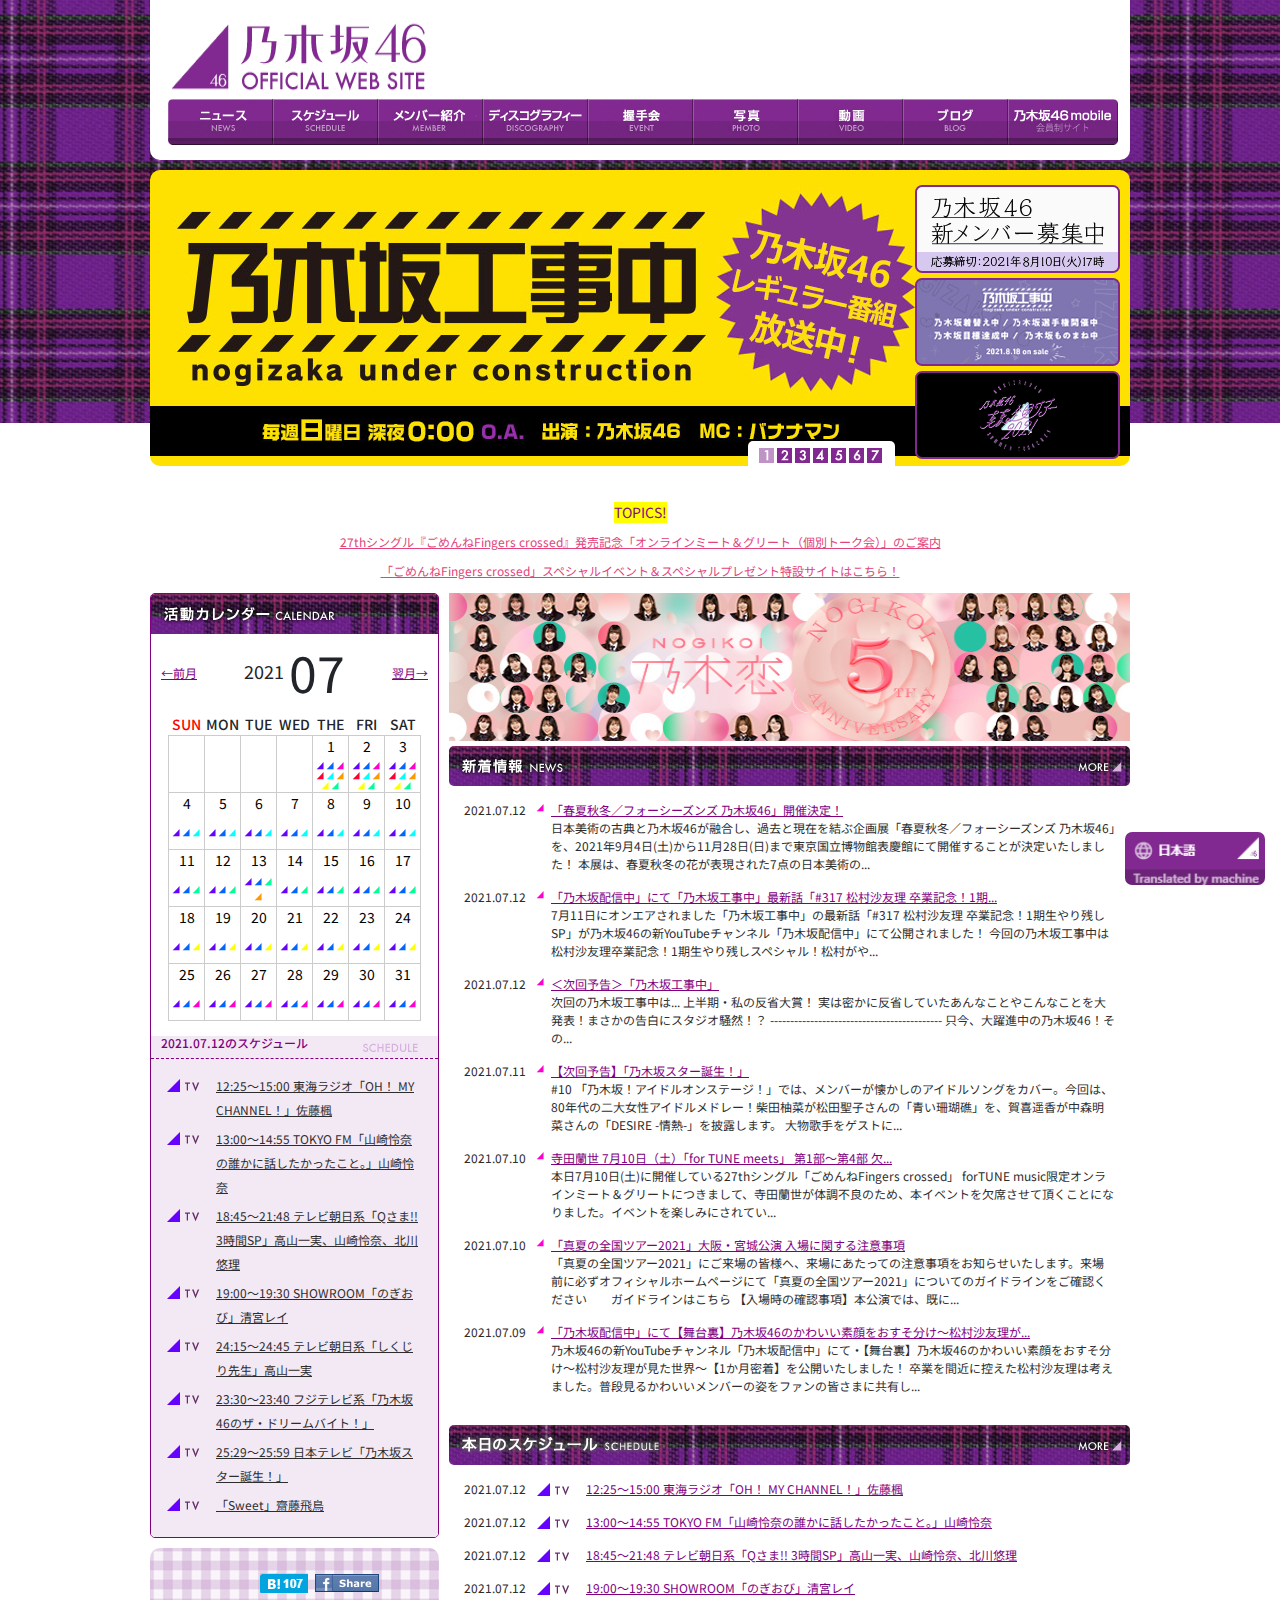
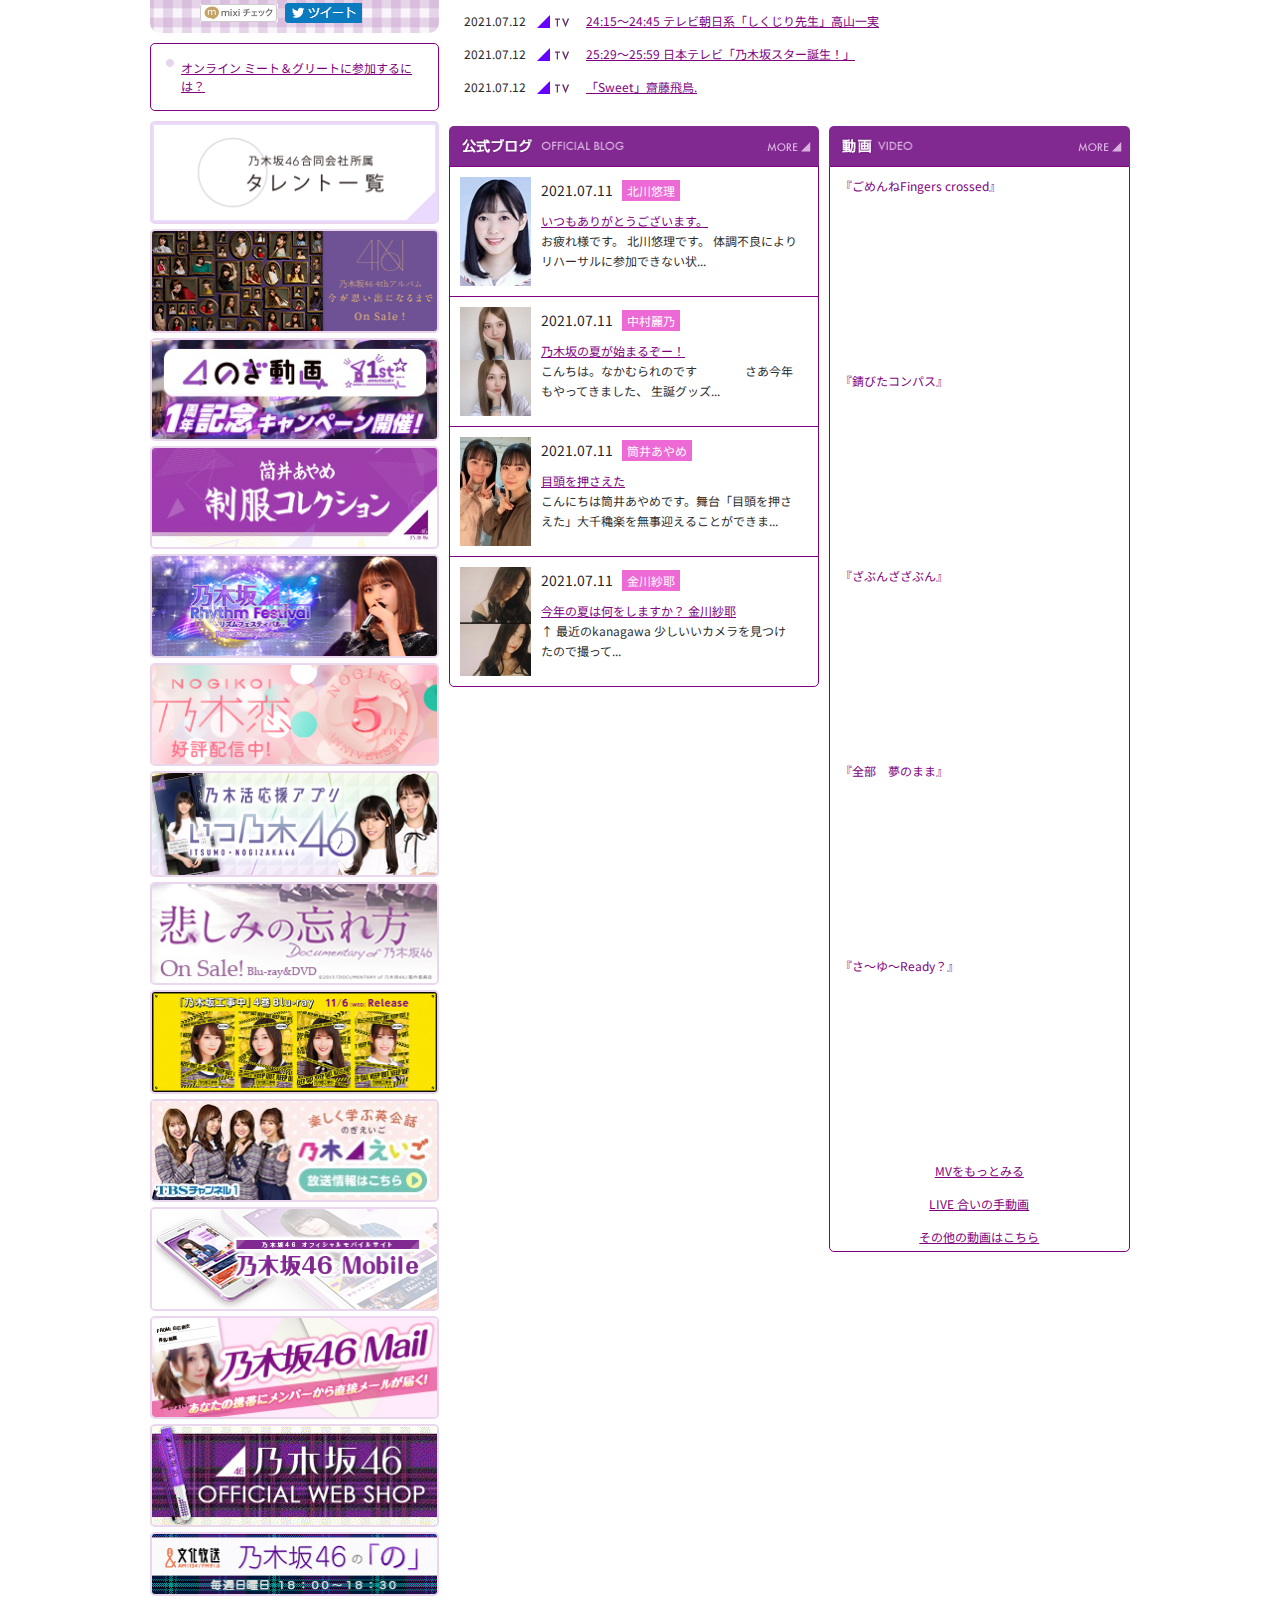
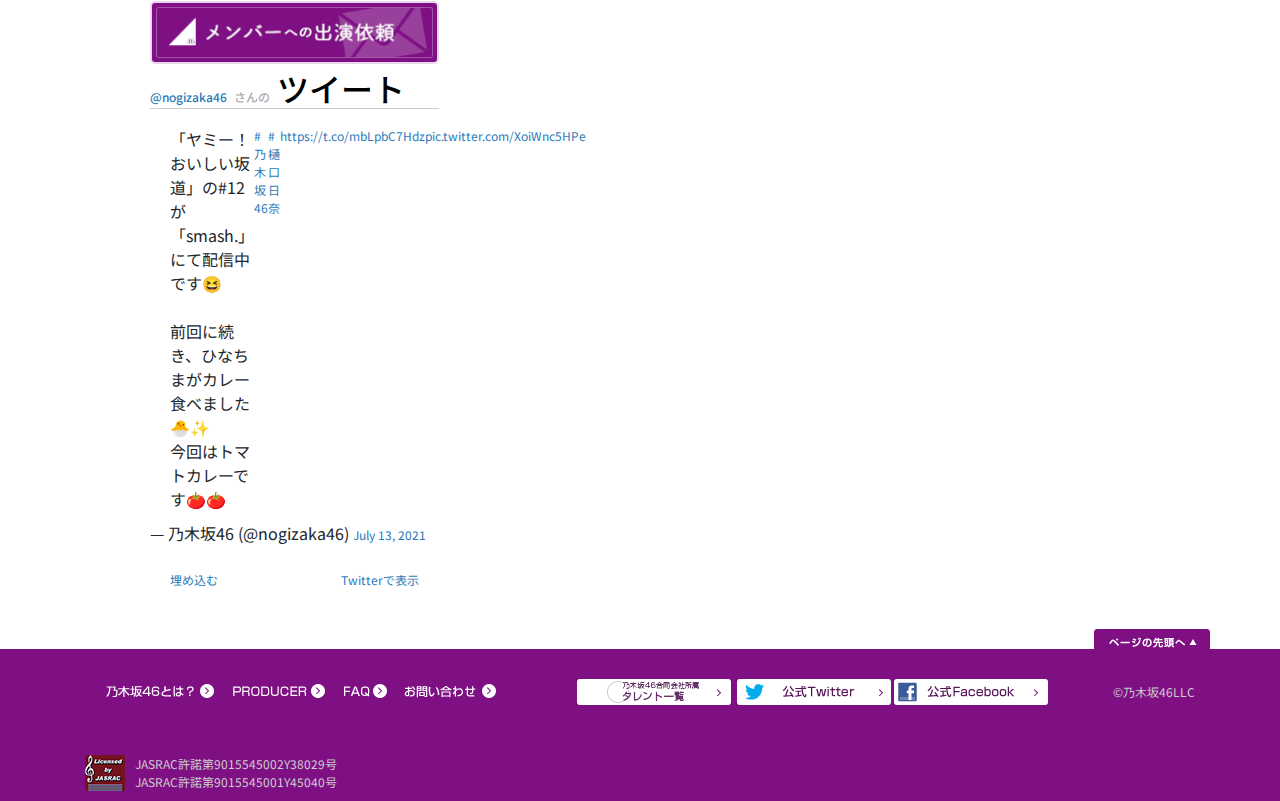
==== index.html @ aba11609 "修改輪播 添加推特連結" ====
<!DOCTYPE html>
<html lang="en">

<head>
    <meta charset="UTF-8">
    <meta http-equiv="X-UA-Compatible" content="IE=edge">
    <meta name="viewport" content="width=device-width, initial-scale=1.0">
    <link rel="stylesheet" href="./slick-1.8.1/slick/slick.css">
    <link rel="stylesheet" href="./slick-1.8.1/slick/slick-theme.css">
    <link rel="stylesheet" href="./bootstrap-4.6.0-dist/css/bootstrap.css">
    <link rel="stylesheet" href="./fontawesome-free-5.15.3-web/css/all.css">
    <link rel="stylesheet" href="./fontawesome-free-5.15.3-web/css/fontawesome.min.css">
    <link rel="stylesheet" href="./index.css">
    <link rel="preconnect" href="https://fonts.googleapis.com">
    <link rel="preconnect" href="https://fonts.gstatic.com" crossorigin>
    <link href="https://fonts.googleapis.com/css2?family=Noto+Sans+JP:wght@100;300;400;500;700;900&display=swap"
        rel="stylesheet">
    <title>Nogizaka46</title>
</head>

<body>

    <div class="wrap">
        <!-- 語言選擇框 -->
        <div class="lang-selector">
            <div class="pic"><img src="./images/Snipaste_2021-07-13_16-11-23.png" alt=""></div>
            <ul>
                <li>
                    <!-- div是小圓點 -->
                    <div></div>
                    <span>日本語</span>
                </li>
                <li>
                    <div></div>
                    <span>English</span>
                </li>
                <li>
                    <div></div>
                    <span>简体中文</span>
                </li>
                <li>
                    <div></div>
                    <span>繁體中文</span>
                </li>
                <li>
                    <div></div>
                    <span>ภาษาไทย</span>
                </li>
                <li>
                    <div></div>
                    <span>한국어</span>
                </li>
                <li>
                    <div></div>
                    <span>Bahasa Melayu</span>
                </li>
                <li>
                    <div></div>
                    <span>Bahasa Indonesia</span>
                </li>
            </ul>
        </div>

        <!-- 原本網站是980px，container會有左右padding 15px，所以寬度要多30px -->
        <div class="container w1010">
            <!-- 頭部區域 -->
            <div class="header ">
                <div class="logo">
                    <a href="#">
                        <img src="./images/logo.gif" alt="">
                    </a>
                </div>
                <!-- 漢堡選單 -->
                <div class="hum d-lg-none">
                    <i class="fas fa-bars">
                        <ul class="nav">
                            <li><a href="#" class="m1"></a></li>
                            <li><a href="#" class="m2"></a></li>
                            <li><a href="./members.html" class="m3"></a></li>
                            <li><a href="#" class="m4"></a></li>
                            <li><a href="#" class="m5"></a></li>
                            <li><a href="#" class="m6"></a></li>
                            <li><a href="#" class="m7"></a></li>
                            <li><a href="#" class="m8"></a></li>
                            <li><a href="#" class="m9"></a></li>
                        </ul>
                    </i>
                </div>
                <!-- navbar -->
                <!-- 桌機 -->
                <ul class="nav d-none d-lg-flex justify-content-lg-center">
                    <li><a href="#" class="m1"></a></li>
                    <li><a href="#" class="m2"></a></li>
                    <li><a href="./members.html" class="m3"></a></li>
                    <li><a href="#" class="m4"></a></li>
                    <li><a href="#" class="m5"></a></li>
                    <li><a href="#" class="m6"></a></li>
                    <li><a href="#" class="m7"></a></li>
                    <li><a href="#" class="m8"></a></li>
                    <li><a href="#" class="m9"></a></li>
                </ul>
            </div>

            <!-- slick -->
            <div class="slick">
                <!-- 輪播圖功能下在slick-pics裡面 -->
                <!-- 要和小圖片分開 -->
                <div class="slick-pics">
                    <div class="pic"><a href="#"><img src="./images/banner/banner104.jpg" alt=""></a></div>
                    <div class="pic"><a href="#"><img src="./images/banner/banner311.jpg" alt=""></a></div>
                    <div class="pic"><a href="#"><img src="./images/banner/banner324.jpg" alt=""></a></div>
                    <div class="pic"><a href="#"><img src="./images/banner/banner328.jpg" alt=""></a></div>
                    <div class="pic"><a href="#"><img src="./images/banner/banner331.jpg" alt=""></a></div>
                    <div class="pic"><a href="#"><img src="./images/banner/banner332.jpg" alt=""></a></div>
                    <div class="pic"><a href="#"><img src="./images/banner/banner334.jpg" alt=""></a></div>
                </div>
                <!-- 小圖片 -->
                <div class="small-pic">
                    <a href="#">
                        <!-- 三張小圖，用背景做 -->
                        <div class="first">
                            <!-- 小圖的邊框，用背景做 -->
                            <div class="pic-border"></div>
                        </div>
                    </a>
                    <a href="#">
                        <div class="second">
                            <div class="pic-border"></div>
                        </div>
                    </a>
                    <a href="#">
                        <div class="third">
                            <div class="pic-border"></div>
                        </div>
                    </a>
                </div>
            </div>

            <!-- 中間區域的文字 -->
            <div class="center-text">
                <p class="top-pic-text">TOPICS!</p>
                <p><a href="#">27thシングル『ごめんねFingers crossed』発売記念「オンラインミート＆グリート（個別トーク会）」のご案内</a></p>
                <p><a href="#">「ごめんねFingers crossed」スペシャルイベント＆スペシャルプレゼント特設サイトはこちら！</a></p>
            </div>


            <!-- 主要內容區域 -->
            <div class="main d-lg-flex flex-lg-row">
                <!-- 右側 -->
                <div class="right">
                    <!-- 橫圖 -->
                    <div class="nogikoi">
                        <a href="#"><img src="./images/bnr_nogikoi4.jpg" alt=""></a>
                    </div>

                    <!-- 手機月曆 -->
                    <div class="calendar-schedule  d-block d-lg-none">
                        <!-- 背景圖用bgc添加 -->
                        <div class="calendar-tag">
                            <!-- title用bgc添加 -->
                            <div class="title"></div>
                        </div>

                        <!-- 月曆區域 -->
                        <div class="calendar-main">
                            <!-- 標題 -->
                            <div class="calendar-title">
                                <form action="">
                                    <a href="#" class="last-month">←前月</a>
                                </form>
                                <p class="the-month">2021<span>07</span></p>
                                <form action="">
                                    <a href="#" class="next-month">翌月→</a>
                                </form>
                            </div>
                            <!-- 月曆表格 -->
                            <div class="calendar-bd">
                                <table>
                                    <tbody>
                                        <tr>
                                            <th class="sun">SUN</th>
                                            <th>MON</th>
                                            <th>TUE</th>
                                            <th>WED</th>
                                            <th>THE</th>
                                            <th>FRI</th>
                                            <th>SAT</th>
                                        </tr>
                                        <tr>
                                            <!-- 空白格子 -->
                                            <td>&nbsp;</td>
                                            <td>&nbsp;</td>
                                            <td>&nbsp;</td>
                                            <td>&nbsp;</td>
                                            <!-- 格子內分為上下兩區，上面放日期數字，下面放三角 -->
                                            <td><a href="#">
                                                    <span>1</span>
                                                    <span>
                                                        <img src="./images/small/schedule-tv.png" alt="">
                                                        <img src="./images/small/schedule-radio.png" alt="">
                                                        <img src="./images/small/schedule-handshake.png" alt="">
                                                        <img src="./images/small/schedule-live.png" alt="">
                                                        <img src="./images/small/schedule-magazine.png" alt="">
                                                        <img src="./images/small/schedule-release.png" alt="">
                                                        <img src="./images/small/schedule-theatre.png" alt="">
                                                        <img src="./images/small/schedule-web.png" alt="">
                                                    </span>
                                                </a></td>
                                            <td><a href="#">
                                                    <span>2</span>
                                                    <span>
                                                        <img src="./images/small/schedule-tv.png" alt="">
                                                        <img src="./images/small/schedule-radio.png" alt="">
                                                        <img src="./images/small/schedule-handshake.png" alt="">
                                                        <img src="./images/small/schedule-live.png" alt="">
                                                        <img src="./images/small/schedule-magazine.png" alt="">
                                                        <img src="./images/small/schedule-release.png" alt="">
                                                        <img src="./images/small/schedule-theatre.png" alt="">
                                                        <img src="./images/small/schedule-web.png" alt="">
                                                    </span>
                                                </a></td>
                                            <td><a href="#">
                                                    <span>3</span>
                                                    <span>
                                                        <img src="./images/small/schedule-tv.png" alt="">
                                                        <img src="./images/small/schedule-radio.png" alt="">
                                                        <img src="./images/small/schedule-handshake.png" alt="">
                                                        <img src="./images/small/schedule-live.png" alt="">
                                                        <img src="./images/small/schedule-magazine.png" alt="">
                                                        <img src="./images/small/schedule-release.png" alt="">
                                                        <img src="./images/small/schedule-theatre.png" alt="">
                                                        <img src="./images/small/schedule-web.png" alt="">
                                                    </span>
                                                </a></td>
                                        </tr>
                                        <tr>
                                            <td><a href="#">
                                                    <span>4</span>
                                                    <span>
                                                        <img src="./images/small/schedule-tv.png" alt="">
                                                        <img src="./images/small/schedule-radio.png" alt="">
                                                        <img src="./images/small/schedule-magazine.png" alt="">
                                                    </span>
                                                </a></td>
                                            <td><a href="#">
                                                    <span>5</span>
                                                    <span>
                                                        <img src="./images/small/schedule-tv.png" alt="">
                                                        <img src="./images/small/schedule-radio.png" alt="">
                                                        <img src="./images/small/schedule-magazine.png" alt="">
                                                    </span>
                                                </a></td>
                                            <td><a href="#">
                                                    <span>6</span>
                                                    <span>
                                                        <img src="./images/small/schedule-tv.png" alt="">
                                                        <img src="./images/small/schedule-radio.png" alt="">
                                                        <img src="./images/small/schedule-magazine.png" alt="">
                                                    </span>
                                                </a></td>
                                            <td><a href="#">
                                                    <span>7</span>
                                                    <span>
                                                        <img src="./images/small/schedule-tv.png" alt="">
                                                        <img src="./images/small/schedule-radio.png" alt="">
                                                        <img src="./images/small/schedule-magazine.png" alt="">
                                                    </span>
                                                </a></td>
                                            <td><a href="#">
                                                    <span>8</span>
                                                    <span>
                                                        <img src="./images/small/schedule-tv.png" alt="">
                                                        <img src="./images/small/schedule-radio.png" alt="">
                                                        <img src="./images/small/schedule-magazine.png" alt="">
                                                    </span>
                                                </a></td>
                                            <td><a href="#">
                                                    <span>9</span>
                                                    <span>
                                                        <img src="./images/small/schedule-tv.png" alt="">
                                                        <img src="./images/small/schedule-radio.png" alt="">
                                                        <img src="./images/small/schedule-magazine.png" alt="">
                                                    </span>
                                                </a></td>
                                            <td><a href="#">
                                                    <span>10</span>
                                                    <span>
                                                        <img src="./images/small/schedule-tv.png" alt="">
                                                        <img src="./images/small/schedule-radio.png" alt="">
                                                        <img src="./images/small/schedule-magazine.png" alt="">
                                                    </span>
                                                </a>
                                            </td>
                                        </tr>
                                        <tr>
                                            <td><a href="#">
                                                    <span>11</span>
                                                    <span>
                                                        <img src="./images/small/schedule-tv.png" alt="">
                                                        <img src="./images/small/schedule-radio.png" alt="">
                                                        <img src="./images/small/schedule-web.png" alt="">
                                                    </span>
                                                </a></td>
                                            <td><a href="#">
                                                    <span>12</span>
                                                    <span>
                                                        <img src="./images/small/schedule-tv.png" alt="">
                                                        <img src="./images/small/schedule-radio.png" alt="">
                                                        <img src="./images/small/schedule-web.png" alt="">
                                                    </span>
                                                </a></td>
                                            <td><a href="#">
                                                    <span>13</span>
                                                    <span>
                                                        <img src="./images/small/schedule-tv.png" alt="">
                                                        <img src="./images/small/schedule-radio.png" alt="">
                                                        <img src="./images/small/schedule-web.png" alt="">
                                                        <img src="./images/small/schedule-release.png" alt="">
                                                    </span>
                                                </a></td>
                                            <td><a href="#">
                                                    <span>14</span>
                                                    <span>
                                                        <img src="./images/small/schedule-tv.png" alt="">
                                                        <img src="./images/small/schedule-radio.png" alt="">
                                                        <img src="./images/small/schedule-web.png" alt="">
                                                    </span>
                                                </a></td>
                                            <td><a href="#">
                                                    <span>15</span>
                                                    <span>
                                                        <img src="./images/small/schedule-tv.png" alt="">
                                                        <img src="./images/small/schedule-radio.png" alt="">
                                                        <img src="./images/small/schedule-web.png" alt="">
                                                    </span>
                                                </a></td>
                                            <td><a href="#">
                                                    <span>16</span>
                                                    <span>
                                                        <img src="./images/small/schedule-tv.png" alt="">
                                                        <img src="./images/small/schedule-radio.png" alt="">
                                                        <img src="./images/small/schedule-web.png" alt="">
                                                    </span>
                                                </a></td>
                                            <td><a href="#">
                                                    <span>17</span>
                                                    <span>
                                                        <img src="./images/small/schedule-tv.png" alt="">
                                                        <img src="./images/small/schedule-radio.png" alt="">
                                                        <img src="./images/small/schedule-web.png" alt="">
                                                    </span>
                                                </a>
                                            </td>
                                        </tr>
                                        <tr>
                                            <td><a href="#">
                                                    <span>18</span>
                                                    <span>
                                                        <img src="./images/small/schedule-tv.png" alt="">
                                                        <img src="./images/small/schedule-radio.png" alt="">
                                                        <img src="./images/small/schedule-theatre.png" alt="">
                                                    </span>
                                                </a></td>
                                            <td><a href="#">
                                                    <span>19</span>
                                                    <span>
                                                        <img src="./images/small/schedule-tv.png" alt="">
                                                        <img src="./images/small/schedule-radio.png" alt="">
                                                        <img src="./images/small/schedule-theatre.png" alt="">
                                                    </span>
                                                </a></td>
                                            <td><a href="#">
                                                    <span>20</span>
                                                    <span>
                                                        <img src="./images/small/schedule-tv.png" alt="">
                                                        <img src="./images/small/schedule-radio.png" alt="">
                                                        <img src="./images/small/schedule-theatre.png" alt="">
                                                    </span>
                                                </a></td>
                                            <td><a href="#">
                                                    <span>21</span>
                                                    <span>
                                                        <img src="./images/small/schedule-tv.png" alt="">
                                                        <img src="./images/small/schedule-radio.png" alt="">
                                                        <img src="./images/small/schedule-theatre.png" alt="">
                                                    </span>
                                                </a></td>
                                            <td><a href="#">
                                                    <span>22</span>
                                                    <span>
                                                        <img src="./images/small/schedule-tv.png" alt="">
                                                        <img src="./images/small/schedule-radio.png" alt="">
                                                        <img src="./images/small/schedule-theatre.png" alt="">
                                                    </span>
                                                </a></td>
                                            <td><a href="#">
                                                    <span>23</span>
                                                    <span>
                                                        <img src="./images/small/schedule-tv.png" alt="">
                                                        <img src="./images/small/schedule-radio.png" alt="">
                                                        <img src="./images/small/schedule-theatre.png" alt="">
                                                    </span>
                                                </a></td>
                                            <td><a href="#">
                                                    <span>24</span>
                                                    <span>
                                                        <img src="./images/small/schedule-tv.png" alt="">
                                                        <img src="./images/small/schedule-radio.png" alt="">
                                                        <img src="./images/small/schedule-theatre.png" alt="">
                                                    </span>
                                                </a>
                                            </td>
                                        </tr>
                                        <tr>
                                            <td><a href="#">
                                                    <span>25</span>
                                                    <span>
                                                        <img src="./images/small/schedule-tv.png" alt="">
                                                        <img src="./images/small/schedule-radio.png" alt="">
                                                        <img src="./images/small/schedule-handshake.png" alt="">
                                                    </span>
                                                </a></td>
                                            <td><a href="#">
                                                    <span>26</span>
                                                    <span>
                                                        <img src="./images/small/schedule-tv.png" alt="">
                                                        <img src="./images/small/schedule-radio.png" alt="">
                                                        <img src="./images/small/schedule-handshake.png" alt="">
                                                    </span>
                                                </a></td>
                                            <td><a href="#">
                                                    <span>27</span>
                                                    <span>
                                                        <img src="./images/small/schedule-tv.png" alt="">
                                                        <img src="./images/small/schedule-radio.png" alt="">
                                                        <img src="./images/small/schedule-handshake.png" alt="">
                                                    </span>
                                                </a></td>
                                            <td><a href="#">
                                                    <span>28</span>
                                                    <span>
                                                        <img src="./images/small/schedule-tv.png" alt="">
                                                        <img src="./images/small/schedule-radio.png" alt="">
                                                        <img src="./images/small/schedule-handshake.png" alt="">
                                                    </span>
                                                </a></td>
                                            <td><a href="#">
                                                    <span>29</span>
                                                    <span>
                                                        <img src="./images/small/schedule-tv.png" alt="">
                                                        <img src="./images/small/schedule-radio.png" alt="">
                                                        <img src="./images/small/schedule-handshake.png" alt="">
                                                    </span>
                                                </a></td>
                                            <td><a href="#">
                                                    <span>30</span>
                                                    <span>
                                                        <img src="./images/small/schedule-tv.png" alt="">
                                                        <img src="./images/small/schedule-radio.png" alt="">
                                                        <img src="./images/small/schedule-handshake.png" alt="">
                                                    </span>
                                                </a></td>
                                            <td><a href="#">
                                                    <span>31</span>
                                                    <span>
                                                        <img src="./images/small/schedule-tv.png" alt="">
                                                        <img src="./images/small/schedule-radio.png" alt="">
                                                        <img src="./images/small/schedule-handshake.png" alt="">
                                                    </span>
                                                </a>
                                            </td>
                                        </tr>
                                    </tbody>
                                </table>
                            </div>
                        </div>
                    </div>

                    <!-- 新着情報 -->
                    <!-- 背景圖用bgc添加 -->
                    <div class="news-tag">
                        <!-- title用bgc添加 -->
                        <div class="title"></div>
                        <!-- more用bgc添加 -->
                        <div class="more">
                            <a href="#"></a>
                        </div>
                    </div>
                    <!-- 新着情報 內容區 -->
                    <div class="news-text">
                        <div class="item">
                            <p class="date">2021.07.12</p>
                            <!-- 日期後面的三角用::before添加 -->
                            <p class="item-content">
                                <a href="#">「春夏秋冬／フォーシーズンズ 乃木坂46」開催決定！</a>
                                <span>日本美術の古典と乃木坂46が融合し、過去と現在を結ぶ企画展「春夏秋冬／フォーシーズンズ
                                    乃木坂46」を、2021年9月4日(土)から11月28日(日)まで東京国立博物館表慶館にて開催することが決定いたしました！
                                    本展は、春夏秋冬の花が表現された7点の日本美術の...</span>
                            </p>
                        </div>
                        <div class="item">
                            <p class="date">2021.07.12</p>
                            <!-- 日期後面的三角用::before添加 -->
                            <p class="item-content">
                                <a href="#">「乃木坂配信中」にて「乃木坂工事中」最新話「#317 松村沙友理 卒業記念！1期...</a>
                                <span>7月11日にオンエアされました「乃木坂工事中」の最新話「#317 松村沙友理
                                    卒業記念！1期生やり残しSP」が乃木坂46の新YouTubeチャンネル「乃木坂配信中」にて公開されました！
                                    今回の乃木坂工事中は松村沙友理卒業記念！1期生やり残しスペシャル！松村がや...</span>
                            </p>
                        </div>
                        <div class="item">
                            <p class="date">2021.07.12</p>
                            <!-- 日期後面的三角用::before添加 -->
                            <p class="item-content">
                                <a href="#">＜次回予告＞「乃木坂工事中」</a>
                                <span>次回の乃木坂工事中は... 上半期・私の反省大賞！ 実は密かに反省していたあんなことやこんなことを大発表！まさかの告白にスタジオ騒然！？
                                    -------------------------------------------
                                    只今、大躍進中の乃木坂46！その...
                                </span>
                            </p>
                        </div>
                        <div class="item">
                            <p class="date">2021.07.11</p>
                            <!-- 日期後面的三角用::before添加 -->
                            <p class="item-content">
                                <a href="#">【次回予告】「乃木坂スター誕生！」</a>
                                <span>#10
                                    「乃木坂！アイドルオンステージ！」では、メンバーが懐かしのアイドルソングをカバー。今回は、80年代の二大女性アイドルメドレー！柴田柚菜が松田聖子さんの「青い珊瑚礁」を、賀喜遥香が中森明菜さんの「DESIRE
                                    -情熱-」を披露します。
                                    大物歌手をゲストに...</span>
                            </p>
                        </div>
                        <div class="item">
                            <p class="date">2021.07.10</p>
                            <!-- 日期後面的三角用::before添加 -->
                            <p class="item-content">
                                <a href="#">寺田蘭世 ‪7月10日（土）「for TUNE meets」 第1部～第4部 欠...</a>
                                <span>本日7月10日(土)に開催している27thシングル「ごめんねFingers crossed」 forTUNE
                                    music限定オンラインミート＆グリートにつきまして、寺田蘭世が体調不良のため、本イベントを欠席させて頂くことになりました。イベントを楽しみにされてい...</span>
                            </p>
                        </div>
                        <div class="item">
                            <p class="date">2021.07.10</p>
                            <!-- 日期後面的三角用::before添加 -->
                            <p class="item-content">
                                <a href="#">「真夏の全国ツアー2021」大阪・宮城公演 入場に関する注意事項</a>
                                <span>「真夏の全国ツアー2021」にご来場の皆様へ、来場にあたっての注意事項をお知らせいたします。来場前に必ずオフィシャルホームページにて「真夏の全国ツアー2021」についてのガイドラインをご確認ください　　ガイドラインはこちら
                                    【入場時の確認事項】本公演では、既に...</span>
                            </p>
                        </div>
                        <div class="item">
                            <p class="date">2021.07.09</p>
                            <!-- 日期後面的三角用::before添加 -->
                            <p class="item-content">
                                <a href="#">「乃木坂配信中」にて【舞台裏】乃木坂46のかわいい素顔をおすそ分け～松村沙友理が...</a>
                                <span>乃木坂46の新YouTubeチャンネル「乃木坂配信中」にて・【舞台裏】乃木坂46のかわいい素顔をおすそ分け～松村沙友理が見た世界～【1か月密着】を公開いたしました！
                                    卒業を間近に控えた松村沙友理は考えました。普段見るかわいいメンバーの姿をファンの皆さまに共有し...</span>
                            </p>
                        </div>
                    </div>

                    <!-- 本日のスケジュール -->
                    <!-- 背景圖用bgc添加 -->
                    <div class="schedule-tag">
                        <!-- title用bgc添加 -->
                        <div class="title"></div>
                        <!-- more用bgc添加 -->
                        <div class="more">
                            <a href="#"></a>
                        </div>
                    </div>
                    <!-- 本日のスケジュール 內容區 -->
                    <div class="schedule-content">
                        <div class="item">
                            <p class="date">2021.07.12</p>
                            <!-- 日期後面的三角TV用::before添加 -->
                            <p class="item-text">
                                <a href="#">12:25〜15:00 東海ラジオ「OH！ MY CHANNEL！」佐藤楓</a>
                            </p>
                        </div>
                        <div class="item">
                            <p class="date">2021.07.12</p>
                            <!-- 日期後面的三角TV用::before添加 -->
                            <p class="item-text">
                                <a href="#">13:00～14:55 TOKYO FM「山崎怜奈の誰かに話したかったこと。」山崎怜奈</a>

                            </p>
                        </div>
                        <div class="item">
                            <p class="date">2021.07.12</p>
                            <!-- 日期後面的三角TV用::before添加 -->
                            <p class="item-text">
                                <a href="#">18:45～21:48 テレビ朝日系「Qさま!! 3時間SP」高山一実、山崎怜奈、北川悠理</a>

                            </p>
                        </div>
                        <div class="item">
                            <p class="date">2021.07.12</p>
                            <!-- 日期後面的三角TV用::before添加 -->
                            <p class="item-text">
                                <a href="#">19:00〜19:30 SHOWROOM「のぎおび」清宮レイ</a>

                            </p>
                        </div>
                        <div class="item">
                            <p class="date">2021.07.12</p>
                            <!-- 日期後面的三角TV用::before添加 -->
                            <p class="item-text">
                                <a href="#">24:15～24:45 テレビ朝日系「しくじり先生」高山一実</a>

                            </p>
                        </div>
                        <div class="item">
                            <p class="date">2021.07.12</p>
                            <!-- 日期後面的三角TV用::before添加 -->
                            <p class="item-text">
                                <a href="#">25:29～25:59 日本テレビ「乃木坂スター誕生！」</a>

                            </p>
                        </div>
                        <div class="item">
                            <p class="date">2021.07.12</p>
                            <!-- 日期後面的三角TV用::before添加 -->
                            <p class="item-text">
                                <a href="#">「Sweet」齋藤飛鳥.</a>

                            </p>
                        </div>
                    </div>

                    <!-- Blog和影片區 -->
                    <div class="blog-video">
                        <!-- 公式ブログ -->
                        <div class="blog">
                            <div class="blog-tag">
                                <!-- title用bgc添加 -->
                                <div class="title"></div>
                                <!-- more用bgc添加 -->
                                <div class="more">
                                    <a href="#"></a>
                                </div>
                            </div>
                            <!-- 公式ブログ 內容區 -->
                            <div class="item">
                                <div class="pic">
                                    <a href="#">
                                        <img src="./images/YgkvcGljL2tpdGFnYXdheXVyaV9saXN0LmpwZwk3MQkxMDk-.jpg" alt="">
                                    </a>
                                </div>
                                <div class="text">
                                    <span class="date">2021.07.11</span>
                                    <span class="name">北川悠理</span>
                                    <p class="title"><a href="#">いつもありがとうございます。</a></p>
                                    <p>お疲れ様です。 北川悠理です。 体調不良によりリハーサルに参加できない状...</p>
                                </div>
                            </div>
                            <div class="item">
                                <div class="pic">
                                    <a href="#">
                                        <img src="./images/YgkvcmVuby5uYWthbXVyYS9pbWcvMjAyMS8wNy8xMS8wMzMxNTg0LzAwMDAu.jpeg"
                                            alt="">
                                    </a>
                                </div>
                                <div class="text">
                                    <span class="date">2021.07.11</span>
                                    <span class="name">中村麗乃</span>
                                    <p class="title"><a href="#">乃木坂の夏が始まるぞー！</a></p>
                                    <p>こんちは。なかむられのです 　 　 　 さあ今年もやってきました、 生誕グッズ...</p>
                                </div>
                            </div>
                            <div class="item">
                                <div class="pic">
                                    <a href="#">
                                        <img src="./images/YgkvYXlhbWUudHN1dHN1aS9pbWcvMjAyMS8wNy8xMS85MDA2MTgyLzAwMDAu.jpeg"
                                            alt="">
                                    </a>
                                </div>
                                <div class="text">
                                    <span class="date">2021.07.11</span>
                                    <span class="name">筒井あやめ</span>
                                    <p class="title"><a href="#">目頭を押さえた</a></p>
                                    <p>こんにちは筒井あやめです。舞台「目頭を押さえた」大千穐楽を無事迎えることができま...</p>
                                </div>
                            </div>
                            <div class="item">
                                <div class="pic">
                                    <a href="#">
                                        <img src="./images/Ygkvc2F5YS5rYW5hZ2F3YS9pbWcvMjAyMS8wNy8xMS83NzQ1NjgwLzAwMDAu.jpeg"
                                            alt="">
                                    </a>
                                </div>
                                <div class="text">
                                    <span class="date">2021.07.11</span>
                                    <span class="name">金川紗耶</span>
                                    <p class="title"><a href="#">今年の夏は何をしますか？ 金川紗耶</a></p>
                                    <p>↑ 最近のkanagawa 少しいいカメラを見つけたので撮って...</p>
                                </div>
                            </div>
                        </div>

                        <!-- 動画 -->
                        <div class="video">
                            <div class="video-tag">
                                <div class="title"></div>
                                <div class="more">
                                    <a href="#"></a>
                                </div>
                            </div>
                            <!-- 動画 內容區 -->
                            <div class="item-group">
                                <div class="item">
                                    <p><a href="https://www.youtube.com/watch?v=jddS5q0RFpY">『ごめんねFingers crossed』</a>
                                    </p>
                                    <!-- 用iframe嵌入youtube -->
                                    <div>
                                        <iframe width="280" height="158" src="https://www.youtube.com/embed/jddS5q0RFpY"
                                            title="YouTube video player" frameborder="0"
                                            allow="accelerometer; autoplay; clipboard-write; encrypted-media; gyroscope; picture-in-picture"
                                            allowfullscreen></iframe>
                                    </div>
                                </div>
                                <div class="item">
                                    <p><a href="https://www.youtube.com/watch?v=slgLdRkpLlU">『錆びたコンパス』</a></p>
                                    <!-- 用iframe嵌入youtube -->
                                    <div><iframe width="280" height="158"
                                            src="https://www.youtube.com/embed/slgLdRkpLlU" title="YouTube video player"
                                            frameborder="0"
                                            allow="accelerometer; autoplay; clipboard-write; encrypted-media; gyroscope; picture-in-picture"
                                            allowfullscreen></iframe>
                                    </div>
                                </div>
                                <div class="item">
                                    <p><a href="https://www.youtube.com/watch?v=wOx5oAbzKKs">『ざぶんざざぶん』</a></p>
                                    <!-- 用iframe嵌入youtube -->
                                    <div><iframe width="280" height="158"
                                            src="https://www.youtube.com/embed/wOx5oAbzKKs" title="YouTube video player"
                                            frameborder="0"
                                            allow="accelerometer; autoplay; clipboard-write; encrypted-media; gyroscope; picture-in-picture"
                                            allowfullscreen></iframe>
                                    </div>
                                </div>
                                <div class="item">
                                    <p><a href="https://www.youtube.com/watch?v=9RRwfblvlFg">『全部　夢のまま』</a></p>
                                    <!-- 用iframe嵌入youtube -->
                                    <div><iframe width="280" height="158"
                                            src="https://www.youtube.com/embed/9RRwfblvlFg" title="YouTube video player"
                                            frameborder="0"
                                            allow="accelerometer; autoplay; clipboard-write; encrypted-media; gyroscope; picture-in-picture"
                                            allowfullscreen></iframe>
                                    </div>
                                </div>
                                <div class="item">
                                    <p><a href="https://www.youtube.com/watch?v=gHtQlZgjnzU">『さ～ゆ～Ready？』</a></p>
                                    <!-- 用iframe嵌入youtube -->
                                    <div><iframe width="280" height="158"
                                            src="https://www.youtube.com/embed/gHtQlZgjnzU" title="YouTube video player"
                                            frameborder="0"
                                            allow="accelerometer; autoplay; clipboard-write; encrypted-media; gyroscope; picture-in-picture"
                                            allowfullscreen></iframe>
                                    </div>
                                </div>

                                <div class="extra">
                                    <p><a href="#">MVをもっとみる</a></p>
                                    <p><a href="#">LIVE 合いの手動画</a></p>
                                    <p><a href="#">その他の動画はこちら</a></p>
                                </div>
                            </div>


                        </div>
                    </div>
                </div>


                <!-- 左側 -->
                <div class="left ">

                    <!-- 桌機 -->
                    <!-- 活動カレンダー -->
                    <div class="calendar-schedule d-none d-lg-block">
                        <!-- 背景圖用bgc添加 -->
                        <div class="calendar-tag">
                            <!-- title用bgc添加 -->
                            <div class="title"></div>
                        </div>

                        <!-- 月曆區域 -->
                        <div class="calendar-main">
                            <!-- 標題 -->
                            <div class="calendar-title">
                                <form action="">
                                    <a href="#" class="last-month">←前月</a>
                                </form>
                                <p class="the-month">2021<span>07</span></p>
                                <form action="">
                                    <a href="#" class="next-month">翌月→</a>
                                </form>
                            </div>
                            <!-- 月曆表格 -->
                            <div class="calendar-bd">
                                <table>
                                    <tbody>
                                        <tr>
                                            <th class="sun">SUN</th>
                                            <th>MON</th>
                                            <th>TUE</th>
                                            <th>WED</th>
                                            <th>THE</th>
                                            <th>FRI</th>
                                            <th>SAT</th>
                                        </tr>
                                        <tr>
                                            <!-- 空白格子 -->
                                            <td>&nbsp;</td>
                                            <td>&nbsp;</td>
                                            <td>&nbsp;</td>
                                            <td>&nbsp;</td>
                                            <!-- 格子內分為上下兩區，上面放日期數字，下面放三角 -->
                                            <td><a href="#">
                                                    <span>1</span>
                                                    <span>
                                                        <img src="./images/small/schedule-tv.png" alt="">
                                                        <img src="./images/small/schedule-radio.png" alt="">
                                                        <img src="./images/small/schedule-handshake.png" alt="">
                                                        <img src="./images/small/schedule-live.png" alt="">
                                                        <img src="./images/small/schedule-magazine.png" alt="">
                                                        <img src="./images/small/schedule-release.png" alt="">
                                                        <img src="./images/small/schedule-theatre.png" alt="">
                                                        <img src="./images/small/schedule-web.png" alt="">
                                                    </span>
                                                </a></td>
                                            <td><a href="#">
                                                    <span>2</span>
                                                    <span>
                                                        <img src="./images/small/schedule-tv.png" alt="">
                                                        <img src="./images/small/schedule-radio.png" alt="">
                                                        <img src="./images/small/schedule-handshake.png" alt="">
                                                        <img src="./images/small/schedule-live.png" alt="">
                                                        <img src="./images/small/schedule-magazine.png" alt="">
                                                        <img src="./images/small/schedule-release.png" alt="">
                                                        <img src="./images/small/schedule-theatre.png" alt="">
                                                        <img src="./images/small/schedule-web.png" alt="">
                                                    </span>
                                                </a></td>
                                            <td><a href="#">
                                                    <span>3</span>
                                                    <span>
                                                        <img src="./images/small/schedule-tv.png" alt="">
                                                        <img src="./images/small/schedule-radio.png" alt="">
                                                        <img src="./images/small/schedule-handshake.png" alt="">
                                                        <img src="./images/small/schedule-live.png" alt="">
                                                        <img src="./images/small/schedule-magazine.png" alt="">
                                                        <img src="./images/small/schedule-release.png" alt="">
                                                        <img src="./images/small/schedule-theatre.png" alt="">
                                                        <img src="./images/small/schedule-web.png" alt="">
                                                    </span>
                                                </a></td>
                                        </tr>
                                        <tr>
                                            <td><a href="#">
                                                    <span>4</span>
                                                    <span>
                                                        <img src="./images/small/schedule-tv.png" alt="">
                                                        <img src="./images/small/schedule-radio.png" alt="">
                                                        <img src="./images/small/schedule-magazine.png" alt="">
                                                    </span>
                                                </a></td>
                                            <td><a href="#">
                                                    <span>5</span>
                                                    <span>
                                                        <img src="./images/small/schedule-tv.png" alt="">
                                                        <img src="./images/small/schedule-radio.png" alt="">
                                                        <img src="./images/small/schedule-magazine.png" alt="">
                                                    </span>
                                                </a></td>
                                            <td><a href="#">
                                                    <span>6</span>
                                                    <span>
                                                        <img src="./images/small/schedule-tv.png" alt="">
                                                        <img src="./images/small/schedule-radio.png" alt="">
                                                        <img src="./images/small/schedule-magazine.png" alt="">
                                                    </span>
                                                </a></td>
                                            <td><a href="#">
                                                    <span>7</span>
                                                    <span>
                                                        <img src="./images/small/schedule-tv.png" alt="">
                                                        <img src="./images/small/schedule-radio.png" alt="">
                                                        <img src="./images/small/schedule-magazine.png" alt="">
                                                    </span>
                                                </a></td>
                                            <td><a href="#">
                                                    <span>8</span>
                                                    <span>
                                                        <img src="./images/small/schedule-tv.png" alt="">
                                                        <img src="./images/small/schedule-radio.png" alt="">
                                                        <img src="./images/small/schedule-magazine.png" alt="">
                                                    </span>
                                                </a></td>
                                            <td><a href="#">
                                                    <span>9</span>
                                                    <span>
                                                        <img src="./images/small/schedule-tv.png" alt="">
                                                        <img src="./images/small/schedule-radio.png" alt="">
                                                        <img src="./images/small/schedule-magazine.png" alt="">
                                                    </span>
                                                </a></td>
                                            <td><a href="#">
                                                    <span>10</span>
                                                    <span>
                                                        <img src="./images/small/schedule-tv.png" alt="">
                                                        <img src="./images/small/schedule-radio.png" alt="">
                                                        <img src="./images/small/schedule-magazine.png" alt="">
                                                    </span>
                                                </a>
                                            </td>
                                        </tr>
                                        <tr>
                                            <td><a href="#">
                                                    <span>11</span>
                                                    <span>
                                                        <img src="./images/small/schedule-tv.png" alt="">
                                                        <img src="./images/small/schedule-radio.png" alt="">
                                                        <img src="./images/small/schedule-web.png" alt="">
                                                    </span>
                                                </a></td>
                                            <td><a href="#">
                                                    <span>12</span>
                                                    <span>
                                                        <img src="./images/small/schedule-tv.png" alt="">
                                                        <img src="./images/small/schedule-radio.png" alt="">
                                                        <img src="./images/small/schedule-web.png" alt="">
                                                    </span>
                                                </a></td>
                                            <td><a href="#">
                                                    <span>13</span>
                                                    <span>
                                                        <img src="./images/small/schedule-tv.png" alt="">
                                                        <img src="./images/small/schedule-radio.png" alt="">
                                                        <img src="./images/small/schedule-web.png" alt="">
                                                        <img src="./images/small/schedule-release.png" alt="">
                                                    </span>
                                                </a></td>
                                            <td><a href="#">
                                                    <span>14</span>
                                                    <span>
                                                        <img src="./images/small/schedule-tv.png" alt="">
                                                        <img src="./images/small/schedule-radio.png" alt="">
                                                        <img src="./images/small/schedule-web.png" alt="">
                                                    </span>
                                                </a></td>
                                            <td><a href="#">
                                                    <span>15</span>
                                                    <span>
                                                        <img src="./images/small/schedule-tv.png" alt="">
                                                        <img src="./images/small/schedule-radio.png" alt="">
                                                        <img src="./images/small/schedule-web.png" alt="">
                                                    </span>
                                                </a></td>
                                            <td><a href="#">
                                                    <span>16</span>
                                                    <span>
                                                        <img src="./images/small/schedule-tv.png" alt="">
                                                        <img src="./images/small/schedule-radio.png" alt="">
                                                        <img src="./images/small/schedule-web.png" alt="">
                                                    </span>
                                                </a></td>
                                            <td><a href="#">
                                                    <span>17</span>
                                                    <span>
                                                        <img src="./images/small/schedule-tv.png" alt="">
                                                        <img src="./images/small/schedule-radio.png" alt="">
                                                        <img src="./images/small/schedule-web.png" alt="">
                                                    </span>
                                                </a>
                                            </td>
                                        </tr>
                                        <tr>
                                            <td><a href="#">
                                                    <span>18</span>
                                                    <span>
                                                        <img src="./images/small/schedule-tv.png" alt="">
                                                        <img src="./images/small/schedule-radio.png" alt="">
                                                        <img src="./images/small/schedule-theatre.png" alt="">
                                                    </span>
                                                </a></td>
                                            <td><a href="#">
                                                    <span>19</span>
                                                    <span>
                                                        <img src="./images/small/schedule-tv.png" alt="">
                                                        <img src="./images/small/schedule-radio.png" alt="">
                                                        <img src="./images/small/schedule-theatre.png" alt="">
                                                    </span>
                                                </a></td>
                                            <td><a href="#">
                                                    <span>20</span>
                                                    <span>
                                                        <img src="./images/small/schedule-tv.png" alt="">
                                                        <img src="./images/small/schedule-radio.png" alt="">
                                                        <img src="./images/small/schedule-theatre.png" alt="">
                                                    </span>
                                                </a></td>
                                            <td><a href="#">
                                                    <span>21</span>
                                                    <span>
                                                        <img src="./images/small/schedule-tv.png" alt="">
                                                        <img src="./images/small/schedule-radio.png" alt="">
                                                        <img src="./images/small/schedule-theatre.png" alt="">
                                                    </span>
                                                </a></td>
                                            <td><a href="#">
                                                    <span>22</span>
                                                    <span>
                                                        <img src="./images/small/schedule-tv.png" alt="">
                                                        <img src="./images/small/schedule-radio.png" alt="">
                                                        <img src="./images/small/schedule-theatre.png" alt="">
                                                    </span>
                                                </a></td>
                                            <td><a href="#">
                                                    <span>23</span>
                                                    <span>
                                                        <img src="./images/small/schedule-tv.png" alt="">
                                                        <img src="./images/small/schedule-radio.png" alt="">
                                                        <img src="./images/small/schedule-theatre.png" alt="">
                                                    </span>
                                                </a></td>
                                            <td><a href="#">
                                                    <span>24</span>
                                                    <span>
                                                        <img src="./images/small/schedule-tv.png" alt="">
                                                        <img src="./images/small/schedule-radio.png" alt="">
                                                        <img src="./images/small/schedule-theatre.png" alt="">
                                                    </span>
                                                </a>
                                            </td>
                                        </tr>
                                        <tr>
                                            <td><a href="#">
                                                    <span>25</span>
                                                    <span>
                                                        <img src="./images/small/schedule-tv.png" alt="">
                                                        <img src="./images/small/schedule-radio.png" alt="">
                                                        <img src="./images/small/schedule-handshake.png" alt="">
                                                    </span>
                                                </a></td>
                                            <td><a href="#">
                                                    <span>26</span>
                                                    <span>
                                                        <img src="./images/small/schedule-tv.png" alt="">
                                                        <img src="./images/small/schedule-radio.png" alt="">
                                                        <img src="./images/small/schedule-handshake.png" alt="">
                                                    </span>
                                                </a></td>
                                            <td><a href="#">
                                                    <span>27</span>
                                                    <span>
                                                        <img src="./images/small/schedule-tv.png" alt="">
                                                        <img src="./images/small/schedule-radio.png" alt="">
                                                        <img src="./images/small/schedule-handshake.png" alt="">
                                                    </span>
                                                </a></td>
                                            <td><a href="#">
                                                    <span>28</span>
                                                    <span>
                                                        <img src="./images/small/schedule-tv.png" alt="">
                                                        <img src="./images/small/schedule-radio.png" alt="">
                                                        <img src="./images/small/schedule-handshake.png" alt="">
                                                    </span>
                                                </a></td>
                                            <td><a href="#">
                                                    <span>29</span>
                                                    <span>
                                                        <img src="./images/small/schedule-tv.png" alt="">
                                                        <img src="./images/small/schedule-radio.png" alt="">
                                                        <img src="./images/small/schedule-handshake.png" alt="">
                                                    </span>
                                                </a></td>
                                            <td><a href="#">
                                                    <span>30</span>
                                                    <span>
                                                        <img src="./images/small/schedule-tv.png" alt="">
                                                        <img src="./images/small/schedule-radio.png" alt="">
                                                        <img src="./images/small/schedule-handshake.png" alt="">
                                                    </span>
                                                </a></td>
                                            <td><a href="#">
                                                    <span>31</span>
                                                    <span>
                                                        <img src="./images/small/schedule-tv.png" alt="">
                                                        <img src="./images/small/schedule-radio.png" alt="">
                                                        <img src="./images/small/schedule-handshake.png" alt="">
                                                    </span>
                                                </a>
                                            </td>
                                        </tr>
                                    </tbody>
                                </table>
                            </div>
                        </div>
                        <!-- 行事曆區域 -->
                        <div class="schedule-main">
                            <!-- 標題 -->
                            <div class="schedule-title">
                                <h4>2021.07.12のスケジュール</h4>
                                <img src="./images/today.gif" alt="">
                            </div>
                            <!-- 內容 -->
                            <div class="schedule-content">
                                <div class="item">
                                    <!-- 三角TV用::after添加 -->
                                    <p class="item-text">
                                        <a href="#">12:25〜15:00 東海ラジオ「OH！ MY CHANNEL！」佐藤楓</a>
                                    </p>
                                </div>
                                <div class="item">
                                    <!-- 三角TV用::after添加 -->
                                    <p class="item-text">
                                        <a href="#">13:00～14:55 TOKYO FM「山崎怜奈の誰かに話したかったこと。」山崎怜奈</a>
                                    </p>
                                </div>
                                <div class="item">
                                    <!-- 三角TV用::after添加 -->
                                    <p class="item-text">
                                        <a href="#">18:45～21:48 テレビ朝日系「Qさま!! 3時間SP」高山一実、山崎怜奈、北川悠理</a>
                                    </p>
                                </div>
                                <div class="item">
                                    <!-- 三角TV用::after添加 -->
                                    <p class="item-text">
                                        <a href="#">19:00〜19:30 SHOWROOM「のぎおび」清宮レイ</a>
                                    </p>
                                </div>
                                <div class="item">
                                    <!-- 三角TV用::after添加 -->
                                    <p class="item-text">
                                        <a href="#">24:15～24:45 テレビ朝日系「しくじり先生」高山一実</a>
                                    </p>
                                </div>
                                <div class="item">
                                    <!-- 三角TV用::after添加 -->
                                    <p class="item-text">
                                        <a href="#">23:30～23:40 フジテレビ系「乃木坂46のザ・ドリームバイト！」</a>
                                    </p>
                                </div>
                                <div class="item">
                                    <!-- 三角TV用::after添加 -->
                                    <p class="item-text">
                                        <a href="#">25:29～25:59 日本テレビ「乃木坂スター誕生！」
                                        </a>
                                    </p>
                                </div>
                                <div class="item">
                                    <!-- 三角TV用::after添加 -->
                                    <p class="item-text">
                                        <a href="#">「Sweet」齋藤飛鳥
                                        </a>
                                    </p>
                                </div>
                            </div>
                        </div>
                    </div>

                    <!-- 社群平台 -->
                    <div class="snsbtns">
                        <a href="#" class="b107"><img src="./images/small/Snipaste_2021-07-13_14-00-23.png" alt=""></a>
                        <a href="#" class="fb"><img src="./images/small/Snipaste_2021-07-13_14-00-56.png" alt=""></a>
                        <a href="#" class="mixi"><img src="./images/small/Snipaste_2021-07-13_14-01-37.png" alt=""></a>
                        <a href="#" class="twitter"><img src="./images/small/Snipaste_2021-07-13_14-01-48.png"
                                alt=""></a>
                    </div>
                    <!-- 線上握手會 -->
                    <div class="online">
                        <p><a href="#">オンライン ミート＆グリートに参加するには？</a></p>
                    </div>
                    <!-- 各式節目與廣播連結 -->
                    <div class="bnrs">
                        <a href="#"><img src="./images/bnr100_n46llc.png" alt=""></a>
                        <a href="#"><img src="./images/bnr100_4thal.jpg" alt=""></a>
                        <a href="#"><img src="./images/bnr210621_nogidouga.jpg" alt=""></a>
                        <a href="#"><img src="./images/bnr100_seifukukorekuyon.jpg" alt=""></a>
                        <a href="#"><img src="./images/bnr102_nogifes.png" alt=""></a>
                        <a href="#"><img src="./images/bnr101_nogikoi5.jpg" alt=""></a>
                        <a href="#"><img src="./images/bnr100_awy2020.png" alt=""></a>
                        <a href="#"><img src="./images/bnr100_kanashimi_3.jpg" alt=""></a>
                        <a href="#"><img src="./images/bnr100_nogizakakoujityuudvd.jpg" alt=""></a>
                        <a href="#"><img src="./images/bnr100_nogieigo201906.jpg" alt=""></a>
                        <a href="#"><img src="./images/bnr100_n46mobile.jpg" alt=""></a>
                        <a href="#"><img src="./images/bnr100_n46mail.jpg" alt=""></a>
                        <a href="#"><img src="./images/bnr100_shop.gif" alt=""></a>
                        <a href="#"><img src="./images/bnr60_noginono.jpg" alt=""></a>
                        <a href="#"><img src="./images/bnr60_offer.png" alt=""></a>
                    </div>
                    <!-- twitter連結 -->
                    <div class="web">
                        <h2>
                            <a href="#">‎@nogizaka46</a>
                            <span>さんの</span>
                            <spna>ツイート</spna>
                        </h2>

                        <div class="twitter">
                            <blockquote class="twitter-tweet">
                                <p lang="ja" dir="ltr">
                                    「ヤミー！おいしい坂道」の#12が「smash.」にて配信中です😆<br><br>前回に続き、ひなちまがカレー食べました🐣✨<br>今回はトマトカレーです🍅🍅<a
                                        href="https://twitter.com/hashtag/%E4%B9%83%E6%9C%A8%E5%9D%8246?src=hash&amp;ref_src=twsrc%5Etfw">#乃木坂46</a><a
                                        href="https://twitter.com/hashtag/%E6%A8%8B%E5%8F%A3%E6%97%A5%E5%A5%88?src=hash&amp;ref_src=twsrc%5Etfw">#樋口日奈</a><a
                                        href="https://t.co/mbLpbC7Hdz">https://t.co/mbLpbC7Hdz</a> <a
                                        href="https://t.co/XoiWnc5HPe">pic.twitter.com/XoiWnc5HPe</a></p>&mdash; 乃木坂46
                                (@nogizaka46) <a
                                    href="https://twitter.com/nogizaka46/status/1414812494489538567?ref_src=twsrc%5Etfw">July
                                    13, 2021</a>
                            </blockquote>
                            <script async src="https://platform.twitter.com/widgets.js" charset="utf-8"></script>
                        </div>

                        <p>
                            <a href="#" class="ume">埋め込む</a>
                            <a href="#" class="tw">Twitterで表示</a>
                        </p>
                    </div>
                </div>
            </div>
        </div>

        <!-- 底部 -->
        <footer>
            <div class="container">
                <div class="link">

                    <!-- 桌機 -->
                    <!-- 精靈圖 -->
                    <div class="nav-link d-none d-lg-flex">
                        <div><a href="#" class="doko"></a></div>
                        <div><a href="#" class="producer"></a></div>
                        <div><a href="#" class="faq"></a></div>
                        <div><a href="#" class="ask"></a></div>
                    </div>
                    <!-- 精靈圖 -->
                    <div class="sns  d-none d-lg-flex">
                        <div><a href="#" class="idol"></a></div>
                        <div><a href="#" class="twitter"></a></div>
                        <div><a href="#" class="fb"></a></div>
                    </div>

                    <!-- 手機 -->
                    <!-- 精靈圖 -->
                    <div class="nav-link d-flex d-lg-none">
                        <!-- front 和 back 是手機排版用 -->
                        <div class="front">
                            <div><a href="#" class="doko"></a></div>
                            <div><a href="#" class="producer"></a></div>
                        </div>
                        <!-- front 和 back 是手機排版用 -->
                        <div class="back">
                            <div><a href="#" class="faq"></a></div>
                            <div><a href="#" class="ask"></a></div>
                        </div>
                    </div>
                    <!-- 精靈圖 -->
                    <div class="sns d-flex d-lg-none">
                        <!-- front是手機排版用 -->
                        <div class="front">
                            <div><a href="#" class="idol"></a></div>
                            <div><a href="#" class=" twitter"></a></div>
                        </div>
                        <div><a href="#" class="fb"></a></div>
                    </div>
                </div>

                <!-- 書本圖是bgc -->
                <div class="footjasrac">
                    <p>JASRAC許諾第9015545002Y38029号</p>
                    <p>JASRAC許諾第9015545001Y45040号</p>
                </div>
                <!-- 返回頂部 -->
                <div class="ptop">
                    <a href="#"></a>
                </div>
            </div>
        </footer>

    </div>



    <script src="./jquery-3.6.0/jquery-3.6.0.js"></script>
    <script src="./slick-1.8.1/slick/slick.js"></script>
    <script src="./bootstrap-4.6.0-dist/js/bootstrap.js"></script>
    <script>
        $(function () {
            // 點擊漢堡選單，就讓navbar顯示
            $('.hum').click(function () {
                $('.hum .nav').stop().slideToggle(300);
            })

            // 點擊語言選單，就讓ul顯示
            $('.lang-selector img').click(function () {
                $('.lang-selector ul').stop().slideToggle(300);
            })

            // 點擊li，就讓當前的小圓點顯示，其他li的小圓點隱藏
            $('.lang-selector li').click(function () {
                $(this).find('div').show();
                $(this).siblings().find('div').hide();
            })

            // 輪播
            $('.slick-pics').slick({
                dots: true,
                arrows: false,
                infinite: true,
                autoplay: true,
                autoplaySpeed: 2000,
                speed: 500,
                fade: true,
                cssEase: 'linear'
            });



        })
    </script>

</body>

</html>
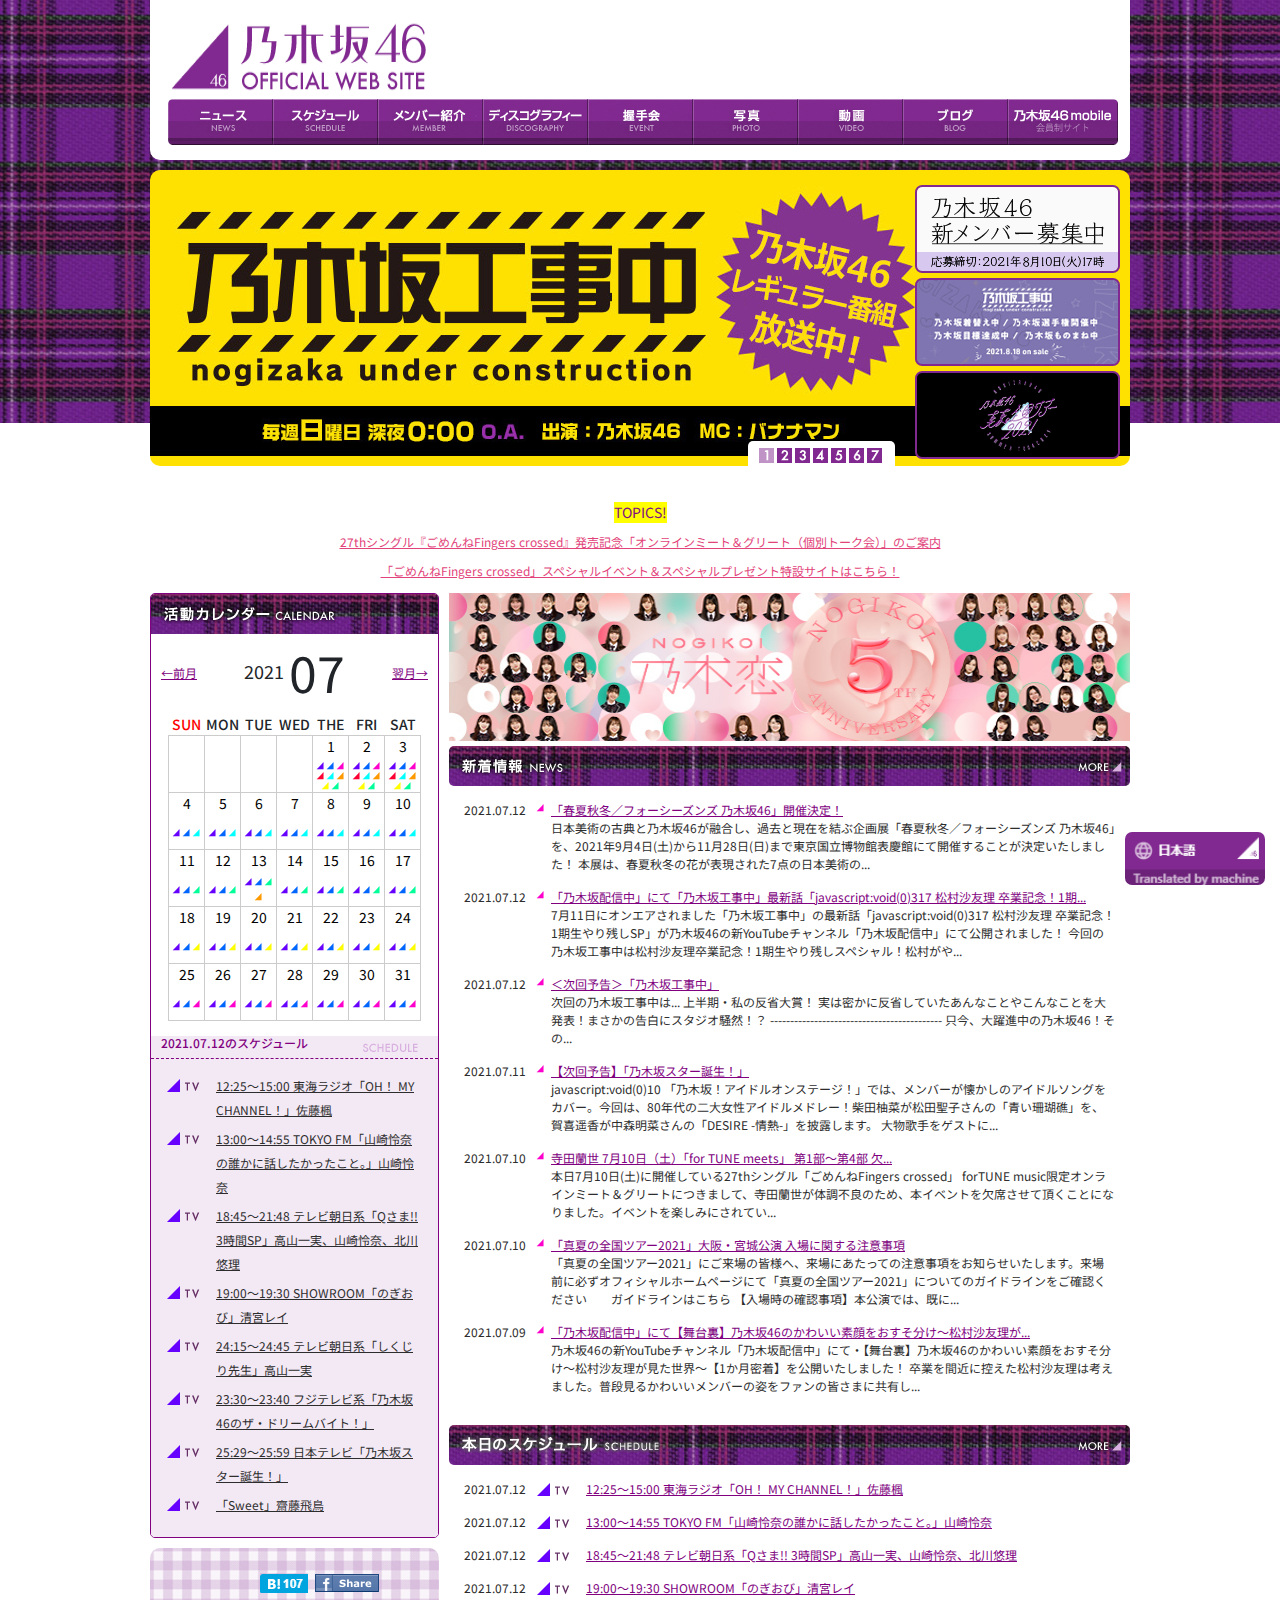
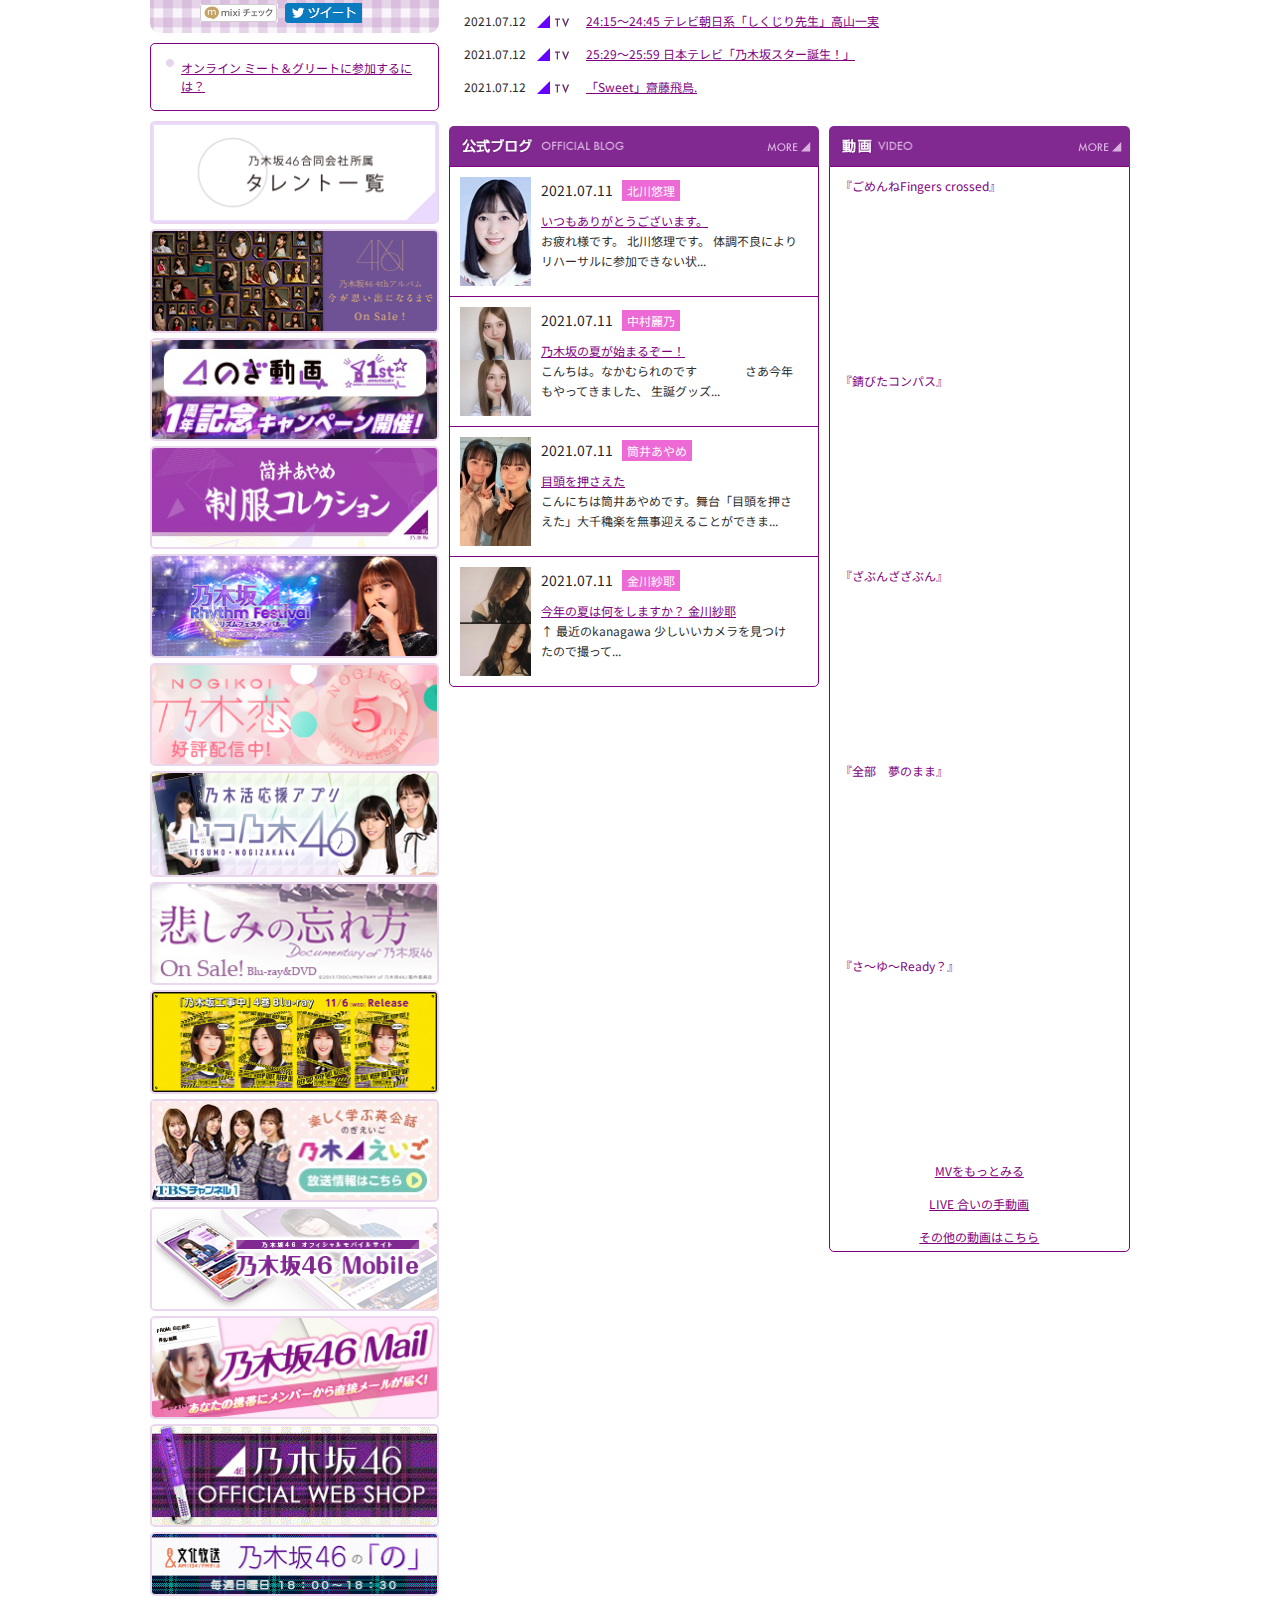
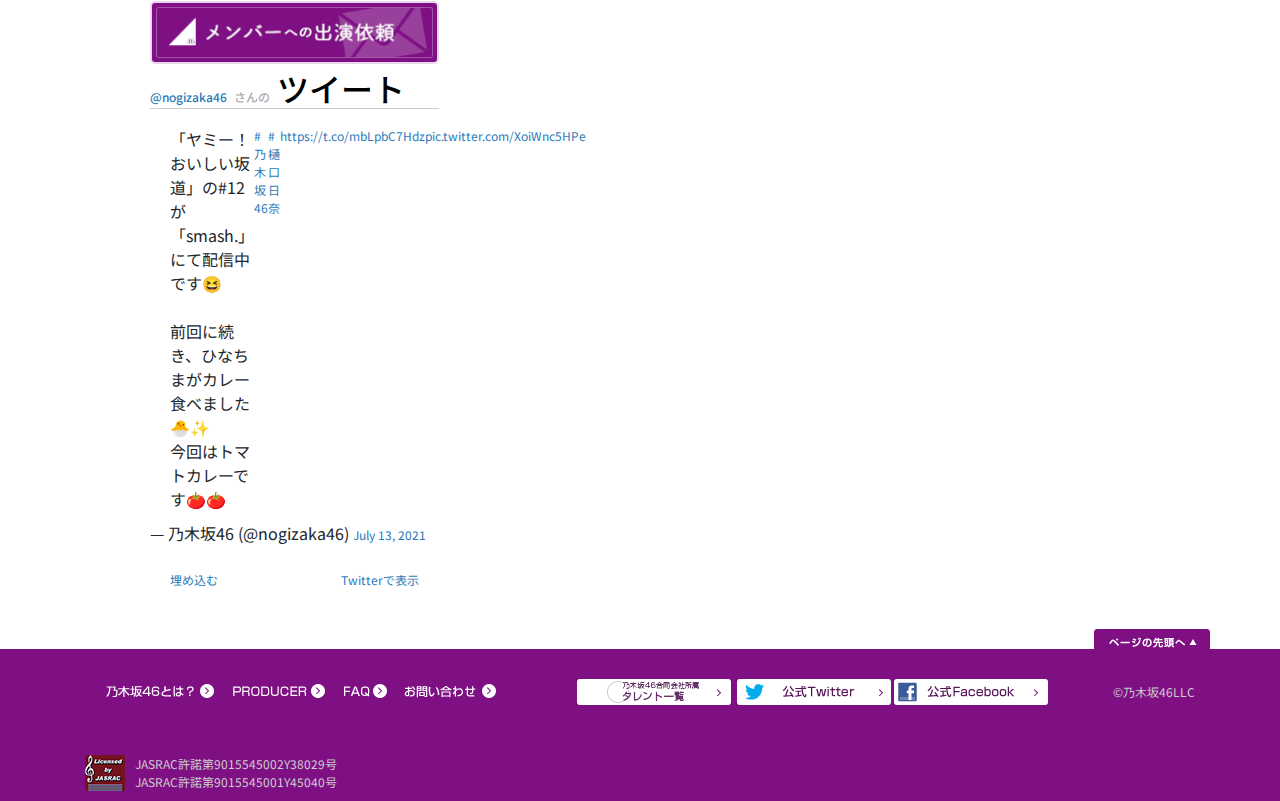
==== commit 88276a5f: "修改a連結# 為 javascript:void(0)" ====
--- a/index.html
+++ b/index.html
@@ -66,7 +66,7 @@
             <!-- 頭部區域 -->
             <div class="header ">
                 <div class="logo">
-                    <a href="#">
+                    <a href="javascript:void(0)">
                         <img src="./images/logo.gif" alt="">
                     </a>
                 </div>
@@ -74,30 +74,30 @@
                 <div class="hum d-lg-none">
                     <i class="fas fa-bars">
                         <ul class="nav">
-                            <li><a href="#" class="m1"></a></li>
-                            <li><a href="#" class="m2"></a></li>
+                            <li><a href="javascript:void(0)" class="m1"></a></li>
+                            <li><a href="javascript:void(0)" class="m2"></a></li>
                             <li><a href="./members.html" class="m3"></a></li>
-                            <li><a href="#" class="m4"></a></li>
-                            <li><a href="#" class="m5"></a></li>
-                            <li><a href="#" class="m6"></a></li>
-                            <li><a href="#" class="m7"></a></li>
-                            <li><a href="#" class="m8"></a></li>
-                            <li><a href="#" class="m9"></a></li>
+                            <li><a href="javascript:void(0)" class="m4"></a></li>
+                            <li><a href="javascript:void(0)" class="m5"></a></li>
+                            <li><a href="javascript:void(0)" class="m6"></a></li>
+                            <li><a href="javascript:void(0)" class="m7"></a></li>
+                            <li><a href="javascript:void(0)" class="m8"></a></li>
+                            <li><a href="javascript:void(0)" class="m9"></a></li>
                         </ul>
                     </i>
                 </div>
                 <!-- navbar -->
                 <!-- 桌機 -->
                 <ul class="nav d-none d-lg-flex justify-content-lg-center">
-                    <li><a href="#" class="m1"></a></li>
-                    <li><a href="#" class="m2"></a></li>
+                    <li><a href="javascript:void(0)" class="m1"></a></li>
+                    <li><a href="javascript:void(0)" class="m2"></a></li>
                     <li><a href="./members.html" class="m3"></a></li>
-                    <li><a href="#" class="m4"></a></li>
-                    <li><a href="#" class="m5"></a></li>
-                    <li><a href="#" class="m6"></a></li>
-                    <li><a href="#" class="m7"></a></li>
-                    <li><a href="#" class="m8"></a></li>
-                    <li><a href="#" class="m9"></a></li>
+                    <li><a href="javascript:void(0)" class="m4"></a></li>
+                    <li><a href="javascript:void(0)" class="m5"></a></li>
+                    <li><a href="javascript:void(0)" class="m6"></a></li>
+                    <li><a href="javascript:void(0)" class="m7"></a></li>
+                    <li><a href="javascript:void(0)" class="m8"></a></li>
+                    <li><a href="javascript:void(0)" class="m9"></a></li>
                 </ul>
             </div>
 
@@ -106,29 +106,29 @@
                 <!-- 輪播圖功能下在slick-pics裡面 -->
                 <!-- 要和小圖片分開 -->
                 <div class="slick-pics">
-                    <div class="pic"><a href="#"><img src="./images/banner/banner104.jpg" alt=""></a></div>
-                    <div class="pic"><a href="#"><img src="./images/banner/banner311.jpg" alt=""></a></div>
-                    <div class="pic"><a href="#"><img src="./images/banner/banner324.jpg" alt=""></a></div>
-                    <div class="pic"><a href="#"><img src="./images/banner/banner328.jpg" alt=""></a></div>
-                    <div class="pic"><a href="#"><img src="./images/banner/banner331.jpg" alt=""></a></div>
-                    <div class="pic"><a href="#"><img src="./images/banner/banner332.jpg" alt=""></a></div>
-                    <div class="pic"><a href="#"><img src="./images/banner/banner334.jpg" alt=""></a></div>
+                    <div class="pic"><a href="javascript:void(0)"><img src="./images/banner/banner104.jpg" alt=""></a></div>
+                    <div class="pic"><a href="javascript:void(0)"><img src="./images/banner/banner311.jpg" alt=""></a></div>
+                    <div class="pic"><a href="javascript:void(0)"><img src="./images/banner/banner324.jpg" alt=""></a></div>
+                    <div class="pic"><a href="javascript:void(0)"><img src="./images/banner/banner328.jpg" alt=""></a></div>
+                    <div class="pic"><a href="javascript:void(0)"><img src="./images/banner/banner331.jpg" alt=""></a></div>
+                    <div class="pic"><a href="javascript:void(0)"><img src="./images/banner/banner332.jpg" alt=""></a></div>
+                    <div class="pic"><a href="javascript:void(0)"><img src="./images/banner/banner334.jpg" alt=""></a></div>
                 </div>
                 <!-- 小圖片 -->
                 <div class="small-pic">
-                    <a href="#">
+                    <a href="javascript:void(0)">
                         <!-- 三張小圖，用背景做 -->
                         <div class="first">
                             <!-- 小圖的邊框，用背景做 -->
                             <div class="pic-border"></div>
                         </div>
                     </a>
-                    <a href="#">
+                    <a href="javascript:void(0)">
                         <div class="second">
                             <div class="pic-border"></div>
                         </div>
                     </a>
-                    <a href="#">
+                    <a href="javascript:void(0)">
                         <div class="third">
                             <div class="pic-border"></div>
                         </div>
@@ -139,8 +139,8 @@
             <!-- 中間區域的文字 -->
             <div class="center-text">
                 <p class="top-pic-text">TOPICS!</p>
-                <p><a href="#">27thシングル『ごめんねFingers crossed』発売記念「オンラインミート＆グリート（個別トーク会）」のご案内</a></p>
-                <p><a href="#">「ごめんねFingers crossed」スペシャルイベント＆スペシャルプレゼント特設サイトはこちら！</a></p>
+                <p><a href="javascript:void(0)">27thシングル『ごめんねFingers crossed』発売記念「オンラインミート＆グリート（個別トーク会）」のご案内</a></p>
+                <p><a href="javascript:void(0)">「ごめんねFingers crossed」スペシャルイベント＆スペシャルプレゼント特設サイトはこちら！</a></p>
             </div>
 
 
@@ -150,7 +150,7 @@
                 <div class="right">
                     <!-- 橫圖 -->
                     <div class="nogikoi">
-                        <a href="#"><img src="./images/bnr_nogikoi4.jpg" alt=""></a>
+                        <a href="javascript:void(0)"><img src="./images/bnr_nogikoi4.jpg" alt=""></a>
                     </div>
 
                     <!-- 手機月曆 -->
@@ -166,11 +166,11 @@
                             <!-- 標題 -->
                             <div class="calendar-title">
                                 <form action="">
-                                    <a href="#" class="last-month">←前月</a>
+                                    <a href="javascript:void(0)" class="last-month">←前月</a>
                                 </form>
                                 <p class="the-month">2021<span>07</span></p>
                                 <form action="">
-                                    <a href="#" class="next-month">翌月→</a>
+                                    <a href="javascript:void(0)" class="next-month">翌月→</a>
                                 </form>
                             </div>
                             <!-- 月曆表格 -->
@@ -193,7 +193,7 @@
                                             <td>&nbsp;</td>
                                             <td>&nbsp;</td>
                                             <!-- 格子內分為上下兩區，上面放日期數字，下面放三角 -->
-                                            <td><a href="#">
+                                            <td><a href="javascript:void(0)">
                                                     <span>1</span>
                                                     <span>
                                                         <img src="./images/small/schedule-tv.png" alt="">
@@ -206,7 +206,7 @@
                                                         <img src="./images/small/schedule-web.png" alt="">
                                                     </span>
                                                 </a></td>
-                                            <td><a href="#">
+                                            <td><a href="javascript:void(0)">
                                                     <span>2</span>
                                                     <span>
                                                         <img src="./images/small/schedule-tv.png" alt="">
@@ -219,7 +219,7 @@
                                                         <img src="./images/small/schedule-web.png" alt="">
                                                     </span>
                                                 </a></td>
-                                            <td><a href="#">
+                                            <td><a href="javascript:void(0)">
                                                     <span>3</span>
                                                     <span>
                                                         <img src="./images/small/schedule-tv.png" alt="">
@@ -234,7 +234,7 @@
                                                 </a></td>
                                         </tr>
                                         <tr>
-                                            <td><a href="#">
+                                            <td><a href="javascript:void(0)">
                                                     <span>4</span>
                                                     <span>
                                                         <img src="./images/small/schedule-tv.png" alt="">
@@ -242,7 +242,7 @@
                                                         <img src="./images/small/schedule-magazine.png" alt="">
                                                     </span>
                                                 </a></td>
-                                            <td><a href="#">
+                                            <td><a href="javascript:void(0)">
                                                     <span>5</span>
                                                     <span>
                                                         <img src="./images/small/schedule-tv.png" alt="">
@@ -250,7 +250,7 @@
                                                         <img src="./images/small/schedule-magazine.png" alt="">
                                                     </span>
                                                 </a></td>
-                                            <td><a href="#">
+                                            <td><a href="javascript:void(0)">
                                                     <span>6</span>
                                                     <span>
                                                         <img src="./images/small/schedule-tv.png" alt="">
@@ -258,7 +258,7 @@
                                                         <img src="./images/small/schedule-magazine.png" alt="">
                                                     </span>
                                                 </a></td>
-                                            <td><a href="#">
+                                            <td><a href="javascript:void(0)">
                                                     <span>7</span>
                                                     <span>
                                                         <img src="./images/small/schedule-tv.png" alt="">
@@ -266,7 +266,7 @@
                                                         <img src="./images/small/schedule-magazine.png" alt="">
                                                     </span>
                                                 </a></td>
-                                            <td><a href="#">
+                                            <td><a href="javascript:void(0)">
                                                     <span>8</span>
                                                     <span>
                                                         <img src="./images/small/schedule-tv.png" alt="">
@@ -274,7 +274,7 @@
                                                         <img src="./images/small/schedule-magazine.png" alt="">
                                                     </span>
                                                 </a></td>
-                                            <td><a href="#">
+                                            <td><a href="javascript:void(0)">
                                                     <span>9</span>
                                                     <span>
                                                         <img src="./images/small/schedule-tv.png" alt="">
@@ -282,7 +282,7 @@
                                                         <img src="./images/small/schedule-magazine.png" alt="">
                                                     </span>
                                                 </a></td>
-                                            <td><a href="#">
+                                            <td><a href="javascript:void(0)">
                                                     <span>10</span>
                                                     <span>
                                                         <img src="./images/small/schedule-tv.png" alt="">
@@ -293,7 +293,7 @@
                                             </td>
                                         </tr>
                                         <tr>
-                                            <td><a href="#">
+                                            <td><a href="javascript:void(0)">
                                                     <span>11</span>
                                                     <span>
                                                         <img src="./images/small/schedule-tv.png" alt="">
@@ -301,7 +301,7 @@
                                                         <img src="./images/small/schedule-web.png" alt="">
                                                     </span>
                                                 </a></td>
-                                            <td><a href="#">
+                                            <td><a href="javascript:void(0)">
                                                     <span>12</span>
                                                     <span>
                                                         <img src="./images/small/schedule-tv.png" alt="">
@@ -309,7 +309,7 @@
                                                         <img src="./images/small/schedule-web.png" alt="">
                                                     </span>
                                                 </a></td>
-                                            <td><a href="#">
+                                            <td><a href="javascript:void(0)">
                                                     <span>13</span>
                                                     <span>
                                                         <img src="./images/small/schedule-tv.png" alt="">
@@ -318,7 +318,7 @@
                                                         <img src="./images/small/schedule-release.png" alt="">
                                                     </span>
                                                 </a></td>
-                                            <td><a href="#">
+                                            <td><a href="javascript:void(0)">
                                                     <span>14</span>
                                                     <span>
                                                         <img src="./images/small/schedule-tv.png" alt="">
@@ -326,7 +326,7 @@
                                                         <img src="./images/small/schedule-web.png" alt="">
                                                     </span>
                                                 </a></td>
-                                            <td><a href="#">
+                                            <td><a href="javascript:void(0)">
                                                     <span>15</span>
                                                     <span>
                                                         <img src="./images/small/schedule-tv.png" alt="">
@@ -334,7 +334,7 @@
                                                         <img src="./images/small/schedule-web.png" alt="">
                                                     </span>
                                                 </a></td>
-                                            <td><a href="#">
+                                            <td><a href="javascript:void(0)">
                                                     <span>16</span>
                                                     <span>
                                                         <img src="./images/small/schedule-tv.png" alt="">
@@ -342,7 +342,7 @@
                                                         <img src="./images/small/schedule-web.png" alt="">
                                                     </span>
                                                 </a></td>
-                                            <td><a href="#">
+                                            <td><a href="javascript:void(0)">
                                                     <span>17</span>
                                                     <span>
                                                         <img src="./images/small/schedule-tv.png" alt="">
@@ -353,7 +353,7 @@
                                             </td>
                                         </tr>
                                         <tr>
-                                            <td><a href="#">
+                                            <td><a href="javascript:void(0)">
                                                     <span>18</span>
                                                     <span>
                                                         <img src="./images/small/schedule-tv.png" alt="">
@@ -361,7 +361,7 @@
                                                         <img src="./images/small/schedule-theatre.png" alt="">
                                                     </span>
                                                 </a></td>
-                                            <td><a href="#">
+                                            <td><a href="javascript:void(0)">
                                                     <span>19</span>
                                                     <span>
                                                         <img src="./images/small/schedule-tv.png" alt="">
@@ -369,7 +369,7 @@
                                                         <img src="./images/small/schedule-theatre.png" alt="">
                                                     </span>
                                                 </a></td>
-                                            <td><a href="#">
+                                            <td><a href="javascript:void(0)">
                                                     <span>20</span>
                                                     <span>
                                                         <img src="./images/small/schedule-tv.png" alt="">
@@ -377,7 +377,7 @@
                                                         <img src="./images/small/schedule-theatre.png" alt="">
                                                     </span>
                                                 </a></td>
-                                            <td><a href="#">
+                                            <td><a href="javascript:void(0)">
                                                     <span>21</span>
                                                     <span>
                                                         <img src="./images/small/schedule-tv.png" alt="">
@@ -385,7 +385,7 @@
                                                         <img src="./images/small/schedule-theatre.png" alt="">
                                                     </span>
                                                 </a></td>
-                                            <td><a href="#">
+                                            <td><a href="javascript:void(0)">
                                                     <span>22</span>
                                                     <span>
                                                         <img src="./images/small/schedule-tv.png" alt="">
@@ -393,7 +393,7 @@
                                                         <img src="./images/small/schedule-theatre.png" alt="">
                                                     </span>
                                                 </a></td>
-                                            <td><a href="#">
+                                            <td><a href="javascript:void(0)">
                                                     <span>23</span>
                                                     <span>
                                                         <img src="./images/small/schedule-tv.png" alt="">
@@ -401,7 +401,7 @@
                                                         <img src="./images/small/schedule-theatre.png" alt="">
                                                     </span>
                                                 </a></td>
-                                            <td><a href="#">
+                                            <td><a href="javascript:void(0)">
                                                     <span>24</span>
                                                     <span>
                                                         <img src="./images/small/schedule-tv.png" alt="">
@@ -412,7 +412,7 @@
                                             </td>
                                         </tr>
                                         <tr>
-                                            <td><a href="#">
+                                            <td><a href="javascript:void(0)">
                                                     <span>25</span>
                                                     <span>
                                                         <img src="./images/small/schedule-tv.png" alt="">
@@ -420,7 +420,7 @@
                                                         <img src="./images/small/schedule-handshake.png" alt="">
                                                     </span>
                                                 </a></td>
-                                            <td><a href="#">
+                                            <td><a href="javascript:void(0)">
                                                     <span>26</span>
                                                     <span>
                                                         <img src="./images/small/schedule-tv.png" alt="">
@@ -428,7 +428,7 @@
                                                         <img src="./images/small/schedule-handshake.png" alt="">
                                                     </span>
                                                 </a></td>
-                                            <td><a href="#">
+                                            <td><a href="javascript:void(0)">
                                                     <span>27</span>
                                                     <span>
                                                         <img src="./images/small/schedule-tv.png" alt="">
@@ -436,7 +436,7 @@
                                                         <img src="./images/small/schedule-handshake.png" alt="">
                                                     </span>
                                                 </a></td>
-                                            <td><a href="#">
+                                            <td><a href="javascript:void(0)">
                                                     <span>28</span>
                                                     <span>
                                                         <img src="./images/small/schedule-tv.png" alt="">
@@ -444,7 +444,7 @@
                                                         <img src="./images/small/schedule-handshake.png" alt="">
                                                     </span>
                                                 </a></td>
-                                            <td><a href="#">
+                                            <td><a href="javascript:void(0)">
                                                     <span>29</span>
                                                     <span>
                                                         <img src="./images/small/schedule-tv.png" alt="">
@@ -452,7 +452,7 @@
                                                         <img src="./images/small/schedule-handshake.png" alt="">
                                                     </span>
                                                 </a></td>
-                                            <td><a href="#">
+                                            <td><a href="javascript:void(0)">
                                                     <span>30</span>
                                                     <span>
                                                         <img src="./images/small/schedule-tv.png" alt="">
@@ -460,7 +460,7 @@
                                                         <img src="./images/small/schedule-handshake.png" alt="">
                                                     </span>
                                                 </a></td>
-                                            <td><a href="#">
+                                            <td><a href="javascript:void(0)">
                                                     <span>31</span>
                                                     <span>
                                                         <img src="./images/small/schedule-tv.png" alt="">
@@ -483,7 +483,7 @@
                         <div class="title"></div>
                         <!-- more用bgc添加 -->
                         <div class="more">
-                            <a href="#"></a>
+                            <a href="javascript:void(0)"></a>
                         </div>
                     </div>
                     <!-- 新着情報 內容區 -->
@@ -492,7 +492,7 @@
                             <p class="date">2021.07.12</p>
                             <!-- 日期後面的三角用::before添加 -->
                             <p class="item-content">
-                                <a href="#">「春夏秋冬／フォーシーズンズ 乃木坂46」開催決定！</a>
+                                <a href="javascript:void(0)">「春夏秋冬／フォーシーズンズ 乃木坂46」開催決定！</a>
                                 <span>日本美術の古典と乃木坂46が融合し、過去と現在を結ぶ企画展「春夏秋冬／フォーシーズンズ
                                     乃木坂46」を、2021年9月4日(土)から11月28日(日)まで東京国立博物館表慶館にて開催することが決定いたしました！
                                     本展は、春夏秋冬の花が表現された7点の日本美術の...</span>
@@ -502,8 +502,8 @@
                             <p class="date">2021.07.12</p>
                             <!-- 日期後面的三角用::before添加 -->
                             <p class="item-content">
-                                <a href="#">「乃木坂配信中」にて「乃木坂工事中」最新話「#317 松村沙友理 卒業記念！1期...</a>
-                                <span>7月11日にオンエアされました「乃木坂工事中」の最新話「#317 松村沙友理
+                                <a href="javascript:void(0)">「乃木坂配信中」にて「乃木坂工事中」最新話「javascript:void(0)317 松村沙友理 卒業記念！1期...</a>
+                                <span>7月11日にオンエアされました「乃木坂工事中」の最新話「javascript:void(0)317 松村沙友理
                                     卒業記念！1期生やり残しSP」が乃木坂46の新YouTubeチャンネル「乃木坂配信中」にて公開されました！
                                     今回の乃木坂工事中は松村沙友理卒業記念！1期生やり残しスペシャル！松村がや...</span>
                             </p>
@@ -512,7 +512,7 @@
                             <p class="date">2021.07.12</p>
                             <!-- 日期後面的三角用::before添加 -->
                             <p class="item-content">
-                                <a href="#">＜次回予告＞「乃木坂工事中」</a>
+                                <a href="javascript:void(0)">＜次回予告＞「乃木坂工事中」</a>
                                 <span>次回の乃木坂工事中は... 上半期・私の反省大賞！ 実は密かに反省していたあんなことやこんなことを大発表！まさかの告白にスタジオ騒然！？
                                     -------------------------------------------
                                     只今、大躍進中の乃木坂46！その...
@@ -523,8 +523,8 @@
                             <p class="date">2021.07.11</p>
                             <!-- 日期後面的三角用::before添加 -->
                             <p class="item-content">
-                                <a href="#">【次回予告】「乃木坂スター誕生！」</a>
-                                <span>#10
+                                <a href="javascript:void(0)">【次回予告】「乃木坂スター誕生！」</a>
+                                <span>javascript:void(0)10
                                     「乃木坂！アイドルオンステージ！」では、メンバーが懐かしのアイドルソングをカバー。今回は、80年代の二大女性アイドルメドレー！柴田柚菜が松田聖子さんの「青い珊瑚礁」を、賀喜遥香が中森明菜さんの「DESIRE
                                     -情熱-」を披露します。
                                     大物歌手をゲストに...</span>
@@ -534,7 +534,7 @@
                             <p class="date">2021.07.10</p>
                             <!-- 日期後面的三角用::before添加 -->
                             <p class="item-content">
-                                <a href="#">寺田蘭世 ‪7月10日（土）「for TUNE meets」 第1部～第4部 欠...</a>
+                                <a href="javascript:void(0)">寺田蘭世 ‪7月10日（土）「for TUNE meets」 第1部～第4部 欠...</a>
                                 <span>本日7月10日(土)に開催している27thシングル「ごめんねFingers crossed」 forTUNE
                                     music限定オンラインミート＆グリートにつきまして、寺田蘭世が体調不良のため、本イベントを欠席させて頂くことになりました。イベントを楽しみにされてい...</span>
                             </p>
@@ -543,7 +543,7 @@
                             <p class="date">2021.07.10</p>
                             <!-- 日期後面的三角用::before添加 -->
                             <p class="item-content">
-                                <a href="#">「真夏の全国ツアー2021」大阪・宮城公演 入場に関する注意事項</a>
+                                <a href="javascript:void(0)">「真夏の全国ツアー2021」大阪・宮城公演 入場に関する注意事項</a>
                                 <span>「真夏の全国ツアー2021」にご来場の皆様へ、来場にあたっての注意事項をお知らせいたします。来場前に必ずオフィシャルホームページにて「真夏の全国ツアー2021」についてのガイドラインをご確認ください　　ガイドラインはこちら
                                     【入場時の確認事項】本公演では、既に...</span>
                             </p>
@@ -552,7 +552,7 @@
                             <p class="date">2021.07.09</p>
                             <!-- 日期後面的三角用::before添加 -->
                             <p class="item-content">
-                                <a href="#">「乃木坂配信中」にて【舞台裏】乃木坂46のかわいい素顔をおすそ分け～松村沙友理が...</a>
+                                <a href="javascript:void(0)">「乃木坂配信中」にて【舞台裏】乃木坂46のかわいい素顔をおすそ分け～松村沙友理が...</a>
                                 <span>乃木坂46の新YouTubeチャンネル「乃木坂配信中」にて・【舞台裏】乃木坂46のかわいい素顔をおすそ分け～松村沙友理が見た世界～【1か月密着】を公開いたしました！
                                     卒業を間近に控えた松村沙友理は考えました。普段見るかわいいメンバーの姿をファンの皆さまに共有し...</span>
                             </p>
@@ -566,7 +566,7 @@
                         <div class="title"></div>
                         <!-- more用bgc添加 -->
                         <div class="more">
-                            <a href="#"></a>
+                            <a href="javascript:void(0)"></a>
                         </div>
                     </div>
                     <!-- 本日のスケジュール 內容區 -->
@@ -575,14 +575,14 @@
                             <p class="date">2021.07.12</p>
                             <!-- 日期後面的三角TV用::before添加 -->
                             <p class="item-text">
-                                <a href="#">12:25〜15:00 東海ラジオ「OH！ MY CHANNEL！」佐藤楓</a>
+                                <a href="javascript:void(0)">12:25〜15:00 東海ラジオ「OH！ MY CHANNEL！」佐藤楓</a>
                             </p>
                         </div>
                         <div class="item">
                             <p class="date">2021.07.12</p>
                             <!-- 日期後面的三角TV用::before添加 -->
                             <p class="item-text">
-                                <a href="#">13:00～14:55 TOKYO FM「山崎怜奈の誰かに話したかったこと。」山崎怜奈</a>
+                                <a href="javascript:void(0)">13:00～14:55 TOKYO FM「山崎怜奈の誰かに話したかったこと。」山崎怜奈</a>
 
                             </p>
                         </div>
@@ -590,7 +590,7 @@
                             <p class="date">2021.07.12</p>
                             <!-- 日期後面的三角TV用::before添加 -->
                             <p class="item-text">
-                                <a href="#">18:45～21:48 テレビ朝日系「Qさま!! 3時間SP」高山一実、山崎怜奈、北川悠理</a>
+                                <a href="javascript:void(0)">18:45～21:48 テレビ朝日系「Qさま!! 3時間SP」高山一実、山崎怜奈、北川悠理</a>
 
                             </p>
                         </div>
@@ -598,7 +598,7 @@
                             <p class="date">2021.07.12</p>
                             <!-- 日期後面的三角TV用::before添加 -->
                             <p class="item-text">
-                                <a href="#">19:00〜19:30 SHOWROOM「のぎおび」清宮レイ</a>
+                                <a href="javascript:void(0)">19:00〜19:30 SHOWROOM「のぎおび」清宮レイ</a>
 
                             </p>
                         </div>
@@ -606,7 +606,7 @@
                             <p class="date">2021.07.12</p>
                             <!-- 日期後面的三角TV用::before添加 -->
                             <p class="item-text">
-                                <a href="#">24:15～24:45 テレビ朝日系「しくじり先生」高山一実</a>
+                                <a href="javascript:void(0)">24:15～24:45 テレビ朝日系「しくじり先生」高山一実</a>
 
                             </p>
                         </div>
@@ -614,7 +614,7 @@
                             <p class="date">2021.07.12</p>
                             <!-- 日期後面的三角TV用::before添加 -->
                             <p class="item-text">
-                                <a href="#">25:29～25:59 日本テレビ「乃木坂スター誕生！」</a>
+                                <a href="javascript:void(0)">25:29～25:59 日本テレビ「乃木坂スター誕生！」</a>
 
                             </p>
                         </div>
@@ -622,7 +622,7 @@
                             <p class="date">2021.07.12</p>
                             <!-- 日期後面的三角TV用::before添加 -->
                             <p class="item-text">
-                                <a href="#">「Sweet」齋藤飛鳥.</a>
+                                <a href="javascript:void(0)">「Sweet」齋藤飛鳥.</a>
 
                             </p>
                         </div>
@@ -637,26 +637,26 @@
                                 <div class="title"></div>
                                 <!-- more用bgc添加 -->
                                 <div class="more">
-                                    <a href="#"></a>
+                                    <a href="javascript:void(0)"></a>
                                 </div>
                             </div>
                             <!-- 公式ブログ 內容區 -->
                             <div class="item">
                                 <div class="pic">
-                                    <a href="#">
+                                    <a href="javascript:void(0)">
                                         <img src="./images/YgkvcGljL2tpdGFnYXdheXVyaV9saXN0LmpwZwk3MQkxMDk-.jpg" alt="">
                                     </a>
                                 </div>
                                 <div class="text">
                                     <span class="date">2021.07.11</span>
                                     <span class="name">北川悠理</span>
-                                    <p class="title"><a href="#">いつもありがとうございます。</a></p>
+                                    <p class="title"><a href="javascript:void(0)">いつもありがとうございます。</a></p>
                                     <p>お疲れ様です。 北川悠理です。 体調不良によりリハーサルに参加できない状...</p>
                                 </div>
                             </div>
                             <div class="item">
                                 <div class="pic">
-                                    <a href="#">
+                                    <a href="javascript:void(0)">
                                         <img src="./images/YgkvcmVuby5uYWthbXVyYS9pbWcvMjAyMS8wNy8xMS8wMzMxNTg0LzAwMDAu.jpeg"
                                             alt="">
                                     </a>
@@ -664,13 +664,13 @@
                                 <div class="text">
                                     <span class="date">2021.07.11</span>
                                     <span class="name">中村麗乃</span>
-                                    <p class="title"><a href="#">乃木坂の夏が始まるぞー！</a></p>
+                                    <p class="title"><a href="javascript:void(0)">乃木坂の夏が始まるぞー！</a></p>
                                     <p>こんちは。なかむられのです 　 　 　 さあ今年もやってきました、 生誕グッズ...</p>
                                 </div>
                             </div>
                             <div class="item">
                                 <div class="pic">
-                                    <a href="#">
+                                    <a href="javascript:void(0)">
                                         <img src="./images/YgkvYXlhbWUudHN1dHN1aS9pbWcvMjAyMS8wNy8xMS85MDA2MTgyLzAwMDAu.jpeg"
                                             alt="">
                                     </a>
@@ -678,13 +678,13 @@
                                 <div class="text">
                                     <span class="date">2021.07.11</span>
                                     <span class="name">筒井あやめ</span>
-                                    <p class="title"><a href="#">目頭を押さえた</a></p>
+                                    <p class="title"><a href="javascript:void(0)">目頭を押さえた</a></p>
                                     <p>こんにちは筒井あやめです。舞台「目頭を押さえた」大千穐楽を無事迎えることができま...</p>
                                 </div>
                             </div>
                             <div class="item">
                                 <div class="pic">
-                                    <a href="#">
+                                    <a href="javascript:void(0)">
                                         <img src="./images/Ygkvc2F5YS5rYW5hZ2F3YS9pbWcvMjAyMS8wNy8xMS83NzQ1NjgwLzAwMDAu.jpeg"
                                             alt="">
                                     </a>
@@ -692,7 +692,7 @@
                                 <div class="text">
                                     <span class="date">2021.07.11</span>
                                     <span class="name">金川紗耶</span>
-                                    <p class="title"><a href="#">今年の夏は何をしますか？ 金川紗耶</a></p>
+                                    <p class="title"><a href="javascript:void(0)">今年の夏は何をしますか？ 金川紗耶</a></p>
                                     <p>↑ 最近のkanagawa 少しいいカメラを見つけたので撮って...</p>
                                 </div>
                             </div>
@@ -703,7 +703,7 @@
                             <div class="video-tag">
                                 <div class="title"></div>
                                 <div class="more">
-                                    <a href="#"></a>
+                                    <a href="javascript:void(0)"></a>
                                 </div>
                             </div>
                             <!-- 動画 內容區 -->
@@ -761,9 +761,9 @@
                                 </div>
 
                                 <div class="extra">
-                                    <p><a href="#">MVをもっとみる</a></p>
-                                    <p><a href="#">LIVE 合いの手動画</a></p>
-                                    <p><a href="#">その他の動画はこちら</a></p>
+                                    <p><a href="javascript:void(0)">MVをもっとみる</a></p>
+                                    <p><a href="javascript:void(0)">LIVE 合いの手動画</a></p>
+                                    <p><a href="javascript:void(0)">その他の動画はこちら</a></p>
                                 </div>
                             </div>
 
@@ -790,11 +790,11 @@
                             <!-- 標題 -->
                             <div class="calendar-title">
                                 <form action="">
-                                    <a href="#" class="last-month">←前月</a>
+                                    <a href="javascript:void(0)" class="last-month">←前月</a>
                                 </form>
                                 <p class="the-month">2021<span>07</span></p>
                                 <form action="">
-                                    <a href="#" class="next-month">翌月→</a>
+                                    <a href="javascript:void(0)" class="next-month">翌月→</a>
                                 </form>
                             </div>
                             <!-- 月曆表格 -->
@@ -817,7 +817,7 @@
                                             <td>&nbsp;</td>
                                             <td>&nbsp;</td>
                                             <!-- 格子內分為上下兩區，上面放日期數字，下面放三角 -->
-                                            <td><a href="#">
+                                            <td><a href="javascript:void(0)">
                                                     <span>1</span>
                                                     <span>
                                                         <img src="./images/small/schedule-tv.png" alt="">
@@ -830,7 +830,7 @@
                                                         <img src="./images/small/schedule-web.png" alt="">
                                                     </span>
                                                 </a></td>
-                                            <td><a href="#">
+                                            <td><a href="javascript:void(0)">
                                                     <span>2</span>
                                                     <span>
                                                         <img src="./images/small/schedule-tv.png" alt="">
@@ -843,7 +843,7 @@
                                                         <img src="./images/small/schedule-web.png" alt="">
                                                     </span>
                                                 </a></td>
-                                            <td><a href="#">
+                                            <td><a href="javascript:void(0)">
                                                     <span>3</span>
                                                     <span>
                                                         <img src="./images/small/schedule-tv.png" alt="">
@@ -858,7 +858,7 @@
                                                 </a></td>
                                         </tr>
                                         <tr>
-                                            <td><a href="#">
+                                            <td><a href="javascript:void(0)">
                                                     <span>4</span>
                                                     <span>
                                                         <img src="./images/small/schedule-tv.png" alt="">
@@ -866,7 +866,7 @@
                                                         <img src="./images/small/schedule-magazine.png" alt="">
                                                     </span>
                                                 </a></td>
-                                            <td><a href="#">
+                                            <td><a href="javascript:void(0)">
                                                     <span>5</span>
                                                     <span>
                                                         <img src="./images/small/schedule-tv.png" alt="">
@@ -874,7 +874,7 @@
                                                         <img src="./images/small/schedule-magazine.png" alt="">
                                                     </span>
                                                 </a></td>
-                                            <td><a href="#">
+                                            <td><a href="javascript:void(0)">
                                                     <span>6</span>
                                                     <span>
                                                         <img src="./images/small/schedule-tv.png" alt="">
@@ -882,7 +882,7 @@
                                                         <img src="./images/small/schedule-magazine.png" alt="">
                                                     </span>
                                                 </a></td>
-                                            <td><a href="#">
+                                            <td><a href="javascript:void(0)">
                                                     <span>7</span>
                                                     <span>
                                                         <img src="./images/small/schedule-tv.png" alt="">
@@ -890,7 +890,7 @@
                                                         <img src="./images/small/schedule-magazine.png" alt="">
                                                     </span>
                                                 </a></td>
-                                            <td><a href="#">
+                                            <td><a href="javascript:void(0)">
                                                     <span>8</span>
                                                     <span>
                                                         <img src="./images/small/schedule-tv.png" alt="">
@@ -898,7 +898,7 @@
                                                         <img src="./images/small/schedule-magazine.png" alt="">
                                                     </span>
                                                 </a></td>
-                                            <td><a href="#">
+                                            <td><a href="javascript:void(0)">
                                                     <span>9</span>
                                                     <span>
                                                         <img src="./images/small/schedule-tv.png" alt="">
@@ -906,7 +906,7 @@
                                                         <img src="./images/small/schedule-magazine.png" alt="">
                                                     </span>
                                                 </a></td>
-                                            <td><a href="#">
+                                            <td><a href="javascript:void(0)">
                                                     <span>10</span>
                                                     <span>
                                                         <img src="./images/small/schedule-tv.png" alt="">
@@ -917,7 +917,7 @@
                                             </td>
                                         </tr>
                                         <tr>
-                                            <td><a href="#">
+                                            <td><a href="javascript:void(0)">
                                                     <span>11</span>
                                                     <span>
                                                         <img src="./images/small/schedule-tv.png" alt="">
@@ -925,7 +925,7 @@
                                                         <img src="./images/small/schedule-web.png" alt="">
                                                     </span>
                                                 </a></td>
-                                            <td><a href="#">
+                                            <td><a href="javascript:void(0)">
                                                     <span>12</span>
                                                     <span>
                                                         <img src="./images/small/schedule-tv.png" alt="">
@@ -933,7 +933,7 @@
                                                         <img src="./images/small/schedule-web.png" alt="">
                                                     </span>
                                                 </a></td>
-                                            <td><a href="#">
+                                            <td><a href="javascript:void(0)">
                                                     <span>13</span>
                                                     <span>
                                                         <img src="./images/small/schedule-tv.png" alt="">
@@ -942,7 +942,7 @@
                                                         <img src="./images/small/schedule-release.png" alt="">
                                                     </span>
                                                 </a></td>
-                                            <td><a href="#">
+                                            <td><a href="javascript:void(0)">
                                                     <span>14</span>
                                                     <span>
                                                         <img src="./images/small/schedule-tv.png" alt="">
@@ -950,7 +950,7 @@
                                                         <img src="./images/small/schedule-web.png" alt="">
                                                     </span>
                                                 </a></td>
-                                            <td><a href="#">
+                                            <td><a href="javascript:void(0)">
                                                     <span>15</span>
                                                     <span>
                                                         <img src="./images/small/schedule-tv.png" alt="">
@@ -958,7 +958,7 @@
                                                         <img src="./images/small/schedule-web.png" alt="">
                                                     </span>
                                                 </a></td>
-                                            <td><a href="#">
+                                            <td><a href="javascript:void(0)">
                                                     <span>16</span>
                                                     <span>
                                                         <img src="./images/small/schedule-tv.png" alt="">
@@ -966,7 +966,7 @@
                                                         <img src="./images/small/schedule-web.png" alt="">
                                                     </span>
                                                 </a></td>
-                                            <td><a href="#">
+                                            <td><a href="javascript:void(0)">
                                                     <span>17</span>
                                                     <span>
                                                         <img src="./images/small/schedule-tv.png" alt="">
@@ -977,7 +977,7 @@
                                             </td>
                                         </tr>
                                         <tr>
-                                            <td><a href="#">
+                                            <td><a href="javascript:void(0)">
                                                     <span>18</span>
                                                     <span>
                                                         <img src="./images/small/schedule-tv.png" alt="">
@@ -985,7 +985,7 @@
                                                         <img src="./images/small/schedule-theatre.png" alt="">
                                                     </span>
                                                 </a></td>
-                                            <td><a href="#">
+                                            <td><a href="javascript:void(0)">
                                                     <span>19</span>
                                                     <span>
                                                         <img src="./images/small/schedule-tv.png" alt="">
@@ -993,7 +993,7 @@
                                                         <img src="./images/small/schedule-theatre.png" alt="">
                                                     </span>
                                                 </a></td>
-                                            <td><a href="#">
+                                            <td><a href="javascript:void(0)">
                                                     <span>20</span>
                                                     <span>
                                                         <img src="./images/small/schedule-tv.png" alt="">
@@ -1001,7 +1001,7 @@
                                                         <img src="./images/small/schedule-theatre.png" alt="">
                                                     </span>
                                                 </a></td>
-                                            <td><a href="#">
+                                            <td><a href="javascript:void(0)">
                                                     <span>21</span>
                                                     <span>
                                                         <img src="./images/small/schedule-tv.png" alt="">
@@ -1009,7 +1009,7 @@
                                                         <img src="./images/small/schedule-theatre.png" alt="">
                                                     </span>
                                                 </a></td>
-                                            <td><a href="#">
+                                            <td><a href="javascript:void(0)">
                                                     <span>22</span>
                                                     <span>
                                                         <img src="./images/small/schedule-tv.png" alt="">
@@ -1017,7 +1017,7 @@
                                                         <img src="./images/small/schedule-theatre.png" alt="">
                                                     </span>
                                                 </a></td>
-                                            <td><a href="#">
+                                            <td><a href="javascript:void(0)">
                                                     <span>23</span>
                                                     <span>
                                                         <img src="./images/small/schedule-tv.png" alt="">
@@ -1025,7 +1025,7 @@
                                                         <img src="./images/small/schedule-theatre.png" alt="">
                                                     </span>
                                                 </a></td>
-                                            <td><a href="#">
+                                            <td><a href="javascript:void(0)">
                                                     <span>24</span>
                                                     <span>
                                                         <img src="./images/small/schedule-tv.png" alt="">
@@ -1036,7 +1036,7 @@
                                             </td>
                                         </tr>
                                         <tr>
-                                            <td><a href="#">
+                                            <td><a href="javascript:void(0)">
                                                     <span>25</span>
                                                     <span>
                                                         <img src="./images/small/schedule-tv.png" alt="">
@@ -1044,7 +1044,7 @@
                                                         <img src="./images/small/schedule-handshake.png" alt="">
                                                     </span>
                                                 </a></td>
-                                            <td><a href="#">
+                                            <td><a href="javascript:void(0)">
                                                     <span>26</span>
                                                     <span>
                                                         <img src="./images/small/schedule-tv.png" alt="">
@@ -1052,7 +1052,7 @@
                                                         <img src="./images/small/schedule-handshake.png" alt="">
                                                     </span>
                                                 </a></td>
-                                            <td><a href="#">
+                                            <td><a href="javascript:void(0)">
                                                     <span>27</span>
                                                     <span>
                                                         <img src="./images/small/schedule-tv.png" alt="">
@@ -1060,7 +1060,7 @@
                                                         <img src="./images/small/schedule-handshake.png" alt="">
                                                     </span>
                                                 </a></td>
-                                            <td><a href="#">
+                                            <td><a href="javascript:void(0)">
                                                     <span>28</span>
                                                     <span>
                                                         <img src="./images/small/schedule-tv.png" alt="">
@@ -1068,7 +1068,7 @@
                                                         <img src="./images/small/schedule-handshake.png" alt="">
                                                     </span>
                                                 </a></td>
-                                            <td><a href="#">
+                                            <td><a href="javascript:void(0)">
                                                     <span>29</span>
                                                     <span>
                                                         <img src="./images/small/schedule-tv.png" alt="">
@@ -1076,7 +1076,7 @@
                                                         <img src="./images/small/schedule-handshake.png" alt="">
                                                     </span>
                                                 </a></td>
-                                            <td><a href="#">
+                                            <td><a href="javascript:void(0)">
                                                     <span>30</span>
                                                     <span>
                                                         <img src="./images/small/schedule-tv.png" alt="">
@@ -1084,7 +1084,7 @@
                                                         <img src="./images/small/schedule-handshake.png" alt="">
                                                     </span>
                                                 </a></td>
-                                            <td><a href="#">
+                                            <td><a href="javascript:void(0)">
                                                     <span>31</span>
                                                     <span>
                                                         <img src="./images/small/schedule-tv.png" alt="">
@@ -1110,50 +1110,50 @@
                                 <div class="item">
                                     <!-- 三角TV用::after添加 -->
                                     <p class="item-text">
-                                        <a href="#">12:25〜15:00 東海ラジオ「OH！ MY CHANNEL！」佐藤楓</a>
+                                        <a href="javascript:void(0)">12:25〜15:00 東海ラジオ「OH！ MY CHANNEL！」佐藤楓</a>
                                     </p>
                                 </div>
                                 <div class="item">
                                     <!-- 三角TV用::after添加 -->
                                     <p class="item-text">
-                                        <a href="#">13:00～14:55 TOKYO FM「山崎怜奈の誰かに話したかったこと。」山崎怜奈</a>
+                                        <a href="javascript:void(0)">13:00～14:55 TOKYO FM「山崎怜奈の誰かに話したかったこと。」山崎怜奈</a>
                                     </p>
                                 </div>
                                 <div class="item">
                                     <!-- 三角TV用::after添加 -->
                                     <p class="item-text">
-                                        <a href="#">18:45～21:48 テレビ朝日系「Qさま!! 3時間SP」高山一実、山崎怜奈、北川悠理</a>
+                                        <a href="javascript:void(0)">18:45～21:48 テレビ朝日系「Qさま!! 3時間SP」高山一実、山崎怜奈、北川悠理</a>
                                     </p>
                                 </div>
                                 <div class="item">
                                     <!-- 三角TV用::after添加 -->
                                     <p class="item-text">
-                                        <a href="#">19:00〜19:30 SHOWROOM「のぎおび」清宮レイ</a>
+                                        <a href="javascript:void(0)">19:00〜19:30 SHOWROOM「のぎおび」清宮レイ</a>
                                     </p>
                                 </div>
                                 <div class="item">
                                     <!-- 三角TV用::after添加 -->
                                     <p class="item-text">
-                                        <a href="#">24:15～24:45 テレビ朝日系「しくじり先生」高山一実</a>
+                                        <a href="javascript:void(0)">24:15～24:45 テレビ朝日系「しくじり先生」高山一実</a>
                                     </p>
                                 </div>
                                 <div class="item">
                                     <!-- 三角TV用::after添加 -->
                                     <p class="item-text">
-                                        <a href="#">23:30～23:40 フジテレビ系「乃木坂46のザ・ドリームバイト！」</a>
+                                        <a href="javascript:void(0)">23:30～23:40 フジテレビ系「乃木坂46のザ・ドリームバイト！」</a>
                                     </p>
                                 </div>
                                 <div class="item">
                                     <!-- 三角TV用::after添加 -->
                                     <p class="item-text">
-                                        <a href="#">25:29～25:59 日本テレビ「乃木坂スター誕生！」
+                                        <a href="javascript:void(0)">25:29～25:59 日本テレビ「乃木坂スター誕生！」
                                         </a>
                                     </p>
                                 </div>
                                 <div class="item">
                                     <!-- 三角TV用::after添加 -->
                                     <p class="item-text">
-                                        <a href="#">「Sweet」齋藤飛鳥
+                                        <a href="javascript:void(0)">「Sweet」齋藤飛鳥
                                         </a>
                                     </p>
                                 </div>
@@ -1163,38 +1163,38 @@
 
                     <!-- 社群平台 -->
                     <div class="snsbtns">
-                        <a href="#" class="b107"><img src="./images/small/Snipaste_2021-07-13_14-00-23.png" alt=""></a>
-                        <a href="#" class="fb"><img src="./images/small/Snipaste_2021-07-13_14-00-56.png" alt=""></a>
-                        <a href="#" class="mixi"><img src="./images/small/Snipaste_2021-07-13_14-01-37.png" alt=""></a>
-                        <a href="#" class="twitter"><img src="./images/small/Snipaste_2021-07-13_14-01-48.png"
+                        <a href="javascript:void(0)" class="b107"><img src="./images/small/Snipaste_2021-07-13_14-00-23.png" alt=""></a>
+                        <a href="javascript:void(0)" class="fb"><img src="./images/small/Snipaste_2021-07-13_14-00-56.png" alt=""></a>
+                        <a href="javascript:void(0)" class="mixi"><img src="./images/small/Snipaste_2021-07-13_14-01-37.png" alt=""></a>
+                        <a href="javascript:void(0)" class="twitter"><img src="./images/small/Snipaste_2021-07-13_14-01-48.png"
                                 alt=""></a>
                     </div>
                     <!-- 線上握手會 -->
                     <div class="online">
-                        <p><a href="#">オンライン ミート＆グリートに参加するには？</a></p>
+                        <p><a href="javascript:void(0)">オンライン ミート＆グリートに参加するには？</a></p>
                     </div>
                     <!-- 各式節目與廣播連結 -->
                     <div class="bnrs">
-                        <a href="#"><img src="./images/bnr100_n46llc.png" alt=""></a>
-                        <a href="#"><img src="./images/bnr100_4thal.jpg" alt=""></a>
-                        <a href="#"><img src="./images/bnr210621_nogidouga.jpg" alt=""></a>
-                        <a href="#"><img src="./images/bnr100_seifukukorekuyon.jpg" alt=""></a>
-                        <a href="#"><img src="./images/bnr102_nogifes.png" alt=""></a>
-                        <a href="#"><img src="./images/bnr101_nogikoi5.jpg" alt=""></a>
-                        <a href="#"><img src="./images/bnr100_awy2020.png" alt=""></a>
-                        <a href="#"><img src="./images/bnr100_kanashimi_3.jpg" alt=""></a>
-                        <a href="#"><img src="./images/bnr100_nogizakakoujityuudvd.jpg" alt=""></a>
-                        <a href="#"><img src="./images/bnr100_nogieigo201906.jpg" alt=""></a>
-                        <a href="#"><img src="./images/bnr100_n46mobile.jpg" alt=""></a>
-                        <a href="#"><img src="./images/bnr100_n46mail.jpg" alt=""></a>
-                        <a href="#"><img src="./images/bnr100_shop.gif" alt=""></a>
-                        <a href="#"><img src="./images/bnr60_noginono.jpg" alt=""></a>
-                        <a href="#"><img src="./images/bnr60_offer.png" alt=""></a>
+                        <a href="javascript:void(0)"><img src="./images/bnr100_n46llc.png" alt=""></a>
+                        <a href="https://ben0614.github.io/Nogizaka46-4th-album-RWD-JS/"><img src="./images/bnr100_4thal.jpg" alt=""></a>
+                        <a href="javascript:void(0)"><img src="./images/bnr210621_nogidouga.jpg" alt=""></a>
+                        <a href="javascript:void(0)"><img src="./images/bnr100_seifukukorekuyon.jpg" alt=""></a>
+                        <a href="javascript:void(0)"><img src="./images/bnr102_nogifes.png" alt=""></a>
+                        <a href="javascript:void(0)"><img src="./images/bnr101_nogikoi5.jpg" alt=""></a>
+                        <a href="javascript:void(0)"><img src="./images/bnr100_awy2020.png" alt=""></a>
+                        <a href="javascript:void(0)"><img src="./images/bnr100_kanashimi_3.jpg" alt=""></a>
+                        <a href="javascript:void(0)"><img src="./images/bnr100_nogizakakoujityuudvd.jpg" alt=""></a>
+                        <a href="javascript:void(0)"><img src="./images/bnr100_nogieigo201906.jpg" alt=""></a>
+                        <a href="javascript:void(0)"><img src="./images/bnr100_n46mobile.jpg" alt=""></a>
+                        <a href="javascript:void(0)"><img src="./images/bnr100_n46mail.jpg" alt=""></a>
+                        <a href="javascript:void(0)"><img src="./images/bnr100_shop.gif" alt=""></a>
+                        <a href="javascript:void(0)"><img src="./images/bnr60_noginono.jpg" alt=""></a>
+                        <a href="javascript:void(0)"><img src="./images/bnr60_offer.png" alt=""></a>
                     </div>
                     <!-- twitter連結 -->
                     <div class="web">
                         <h2>
-                            <a href="#">‎@nogizaka46</a>
+                            <a href="javascript:void(0)">‎@nogizaka46</a>
                             <span>さんの</span>
                             <spna>ツイート</spna>
                         </h2>
@@ -1215,8 +1215,8 @@
                         </div>
 
                         <p>
-                            <a href="#" class="ume">埋め込む</a>
-                            <a href="#" class="tw">Twitterで表示</a>
+                            <a href="javascript:void(0)" class="ume">埋め込む</a>
+                            <a href="javascript:void(0)" class="tw">Twitterで表示</a>
                         </p>
                     </div>
                 </div>
@@ -1231,16 +1231,16 @@
                     <!-- 桌機 -->
                     <!-- 精靈圖 -->
                     <div class="nav-link d-none d-lg-flex">
-                        <div><a href="#" class="doko"></a></div>
-                        <div><a href="#" class="producer"></a></div>
-                        <div><a href="#" class="faq"></a></div>
-                        <div><a href="#" class="ask"></a></div>
+                        <div><a href="javascript:void(0)" class="doko"></a></div>
+                        <div><a href="javascript:void(0)" class="producer"></a></div>
+                        <div><a href="javascript:void(0)" class="faq"></a></div>
+                        <div><a href="javascript:void(0)" class="ask"></a></div>
                     </div>
                     <!-- 精靈圖 -->
                     <div class="sns  d-none d-lg-flex">
-                        <div><a href="#" class="idol"></a></div>
-                        <div><a href="#" class="twitter"></a></div>
-                        <div><a href="#" class="fb"></a></div>
+                        <div><a href="javascript:void(0)" class="idol"></a></div>
+                        <div><a href="javascript:void(0)" class="twitter"></a></div>
+                        <div><a href="javascript:void(0)" class="fb"></a></div>
                     </div>
 
                     <!-- 手機 -->
@@ -1248,23 +1248,23 @@
                     <div class="nav-link d-flex d-lg-none">
                         <!-- front 和 back 是手機排版用 -->
                         <div class="front">
-                            <div><a href="#" class="doko"></a></div>
-                            <div><a href="#" class="producer"></a></div>
+                            <div><a href="javascript:void(0)" class="doko"></a></div>
+                            <div><a href="javascript:void(0)" class="producer"></a></div>
                         </div>
                         <!-- front 和 back 是手機排版用 -->
                         <div class="back">
-                            <div><a href="#" class="faq"></a></div>
-                            <div><a href="#" class="ask"></a></div>
+                            <div><a href="javascript:void(0)" class="faq"></a></div>
+                            <div><a href="javascript:void(0)" class="ask"></a></div>
                         </div>
                     </div>
                     <!-- 精靈圖 -->
                     <div class="sns d-flex d-lg-none">
                         <!-- front是手機排版用 -->
                         <div class="front">
-                            <div><a href="#" class="idol"></a></div>
-                            <div><a href="#" class=" twitter"></a></div>
-                        </div>
-                        <div><a href="#" class="fb"></a></div>
+                            <div><a href="javascript:void(0)" class="idol"></a></div>
+                            <div><a href="javascript:void(0)" class=" twitter"></a></div>
+                        </div>
+                        <div><a href="javascript:void(0)" class="fb"></a></div>
                     </div>
                 </div>
 
@@ -1275,7 +1275,7 @@
                 </div>
                 <!-- 返回頂部 -->
                 <div class="ptop">
-                    <a href="#"></a>
+                    <a href="javascript:void(0)"></a>
                 </div>
             </div>
         </footer>
--- a/index.css
+++ b/index.css
@@ -53,7 +53,7 @@
     height: 100%;
 }
 
-/* 用fixed，位置設定與複層一樣 */
+/* 用fixed，位置設定與父層一樣 */
 .lang-selector ul {
     display: none;
     background-color: #812990;
@@ -116,7 +116,7 @@
 .nav li {
     width: 105px;
     height: 46px;
-    
+
 }
 
 .nav li:hover {
@@ -131,48 +131,48 @@
 
 /* navbar的樣式 */
 .nav li .m1 {
-    background: url(./images/_menu.gif) 0 0 no-repeat;
+    background: url(./images/menu.gif) 0 0 no-repeat;
     background-position: 0 0;
 }
 
 .nav li .m2 {
-    background: url(./images/_menu.gif) 0 0 no-repeat;
+    background: url(./images/menu.gif) 0 0 no-repeat;
     background-position: -105px 0;
 }
 
 .nav li .m3 {
-    background: url(./images/_menu.gif) 0 0 no-repeat;
+    background: url(./images/menu.gif) 0 0 no-repeat;
     background-position: -210px 0;
 }
 
 .nav li .m4 {
-    background: url(./images/_menu.gif) 0 0 no-repeat;
+    background: url(./images/menu.gif) 0 0 no-repeat;
     background-position: -315px 0;
 }
 
 .nav li .m5 {
-    background: url(./images/_menu.gif) 0 0 no-repeat;
+    background: url(./images/menu.gif) 0 0 no-repeat;
     background-position: -420px 0;
 }
 
 .nav li .m6 {
-    background: url(./images/_menu.gif) 0 0 no-repeat;
+    background: url(./images/menu.gif) 0 0 no-repeat;
     background-position: -525px 0;
 }
 
 .nav li .m7 {
-    background: url(./images/_menu.gif) 0 0 no-repeat;
+    background: url(./images/menu.gif) 0 0 no-repeat;
     background-position: -630px 0;
 }
 
 .nav li .m8 {
-    background: url(./images/_menu.gif) 0 0 no-repeat;
+    background: url(./images/menu.gif) 0 0 no-repeat;
     background-position: -735px 0;
 }
 
 .nav li .m9 {
     width: 110px;
-    background: url(./images/_menu.gif) 0 0 no-repeat;
+    background: url(./images/menu.gif) 0 0 no-repeat;
     background-position: -840px 0;
 }
 
@@ -806,6 +806,10 @@
     text-decoration: none;
 }
 
+.video .item-group .item>p:hover a {
+    color: #e2347a;
+}
+
 /* 最底下的三個連結 */
 .video .item-group .extra {
     display: flex;
@@ -816,6 +820,10 @@
 
 .video .item-group .extra p {
     padding: 10px 0 5px 0;
+}
+
+.video .item-group .extra p:hover a {
+    color: #e2347a;
 }
 
 @media screen and (max-width:992px) {
